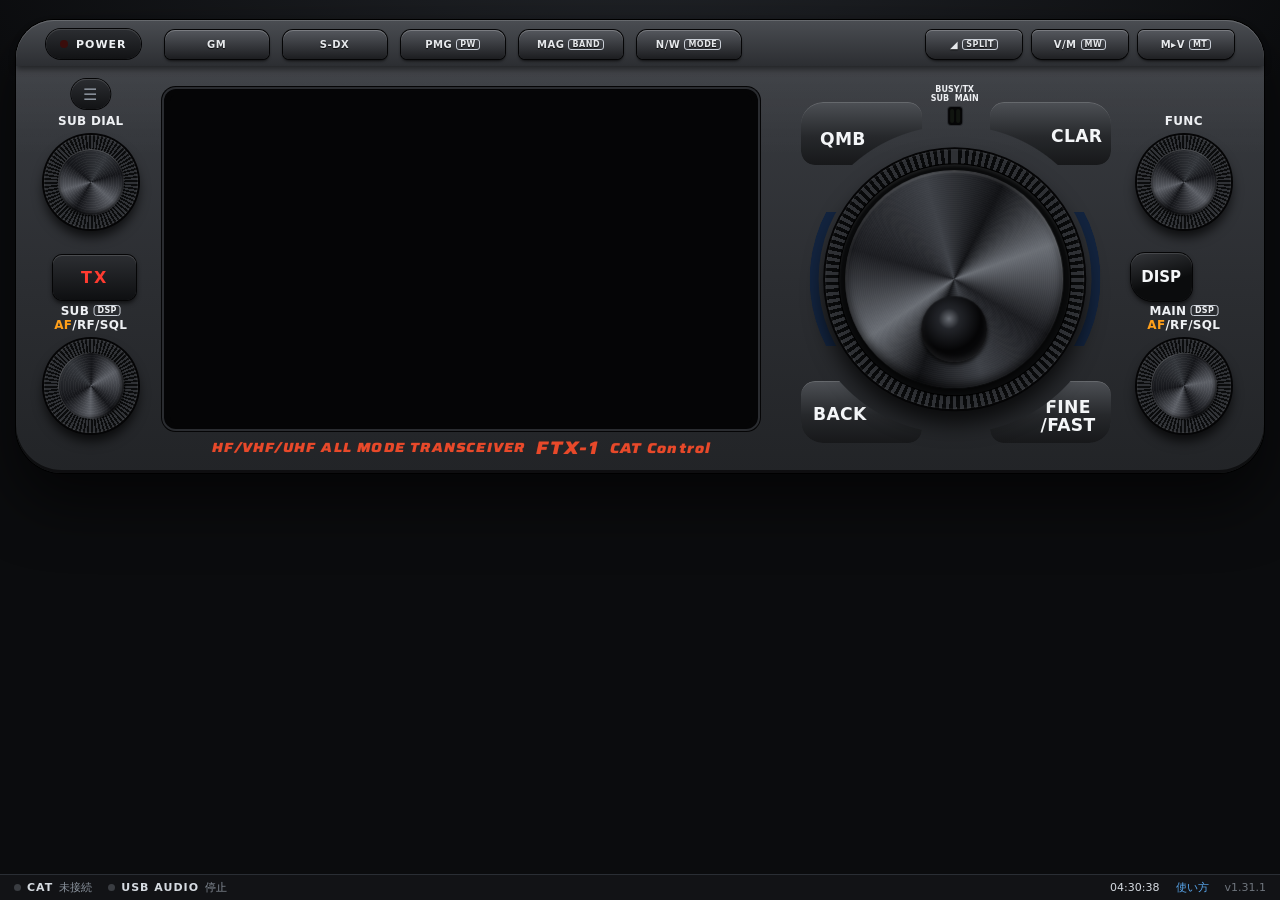
==== index.html @ 5802e38d "CW DECODER: NR checkbox renamed to 適応型フィルタ, v1.31.1 Co-Authored-By: Claude Opus 5.5 <noreply@anthrop" ====
<!doctype html>
<html lang="ja">
<head>
  <meta charset="utf-8">
  <meta name="viewport" content="width=device-width, initial-scale=1">
  <title>FTX-1 Controller</title>
  <meta name="description" content="Yaesu FTX-1 CAT / USB Audio controller for Chrome">
  <meta name="theme-color" content="#121316">
  <link rel="manifest" href="manifest.webmanifest">
  <link rel="icon" href="icons/icon.svg" type="image/svg+xml">
  <link rel="apple-touch-icon" href="icons/icon-192.png">
  <link rel="preconnect" href="https://fonts.googleapis.com">
  <link rel="preconnect" href="https://fonts.gstatic.com" crossorigin>
  <link rel="stylesheet" href="https://fonts.googleapis.com/css2?family=Play:wght@700&family=Saira:ital,wdth,wght@0,100..125,100..900;1,100..125,100..900&display=swap">
  <link rel="stylesheet" href="css/style.css">
</head>
<body>
  <div id="unsupported" class="banner" hidden>
    このブラウザは Web Serial API に対応していません。デスクトップ版 Google Chrome / Microsoft Edge で開いてください。
  </div>

  <div id="app">
  <aside id="sidebar" aria-label="設定">
    <details open id="secRx">
      <summary>USB AUDIO <span class="tag">RX</span></summary>
        <div class="field"><label>入力（FTX-1）</label><select id="rxIn"></select></div>
        <div class="field"><label>出力（スピーカー）</label><select id="rxOut"></select></div>
        <div class="field"><label>音量</label><input type="range" id="rxVol" min="0" max="2" step="0.01"></div>
        <label class="chk" title="本体の AF GAIN を 0 にして本体スピーカーを止め、AF ツマミで PC の音量を調整（USB 音声は AF GAIN の影響を受けません）"><input type="checkbox" id="spkMute"> 本体スピーカーを消音（AF ツマミ = PC 音量）</label>
        <label class="chk" title="USB の受信音には本体のスケルチがかからないため、FM 系のモードで本体のスケルチが閉じている間は PC の再生音を消します（MAIN は本体の BUSY、SUB は S メーターと SQL から判断。FM 以外は連動しません）"><input type="checkbox" id="pcSql"> 本体のスケルチに連動（閉じている間は消音）</label>
        <div class="vu"><i id="rxVu"></i></div>
        <div class="row">
          <button class="btn" id="btnRx">RX開始</button>
          <button class="btn" id="btnMute">MUTE</button>
          <button class="btn rec" id="btnRec" disabled>● REC</button>
        </div>
    </details>
    <details open id="secTx">
      <summary>USB AUDIO <span class="tag tag-tx">TX</span></summary>
        <div class="field"><label>マイク（PC）</label><select id="txIn"></select></div>
        <div class="field"><label>出力（FTX-1）</label><select id="txOut"></select></div>
        <div class="field"><label>送信レベル</label><input type="range" id="txGain" min="0" max="3" step="0.01"></div>
        <div class="vu vu-tx"><i id="txVu"></i></div>
        <div class="row">
          <button class="btn" id="btnTx">TX音声 ON</button>
          <label class="chk"><input type="checkbox" id="txGate"> PTT連動</label>
          <label class="chk"><input type="checkbox" id="txTone"> 1kHz</label>
        </div>
    </details>
    <details open id="secDec">
      <summary>CW DECODER</summary>
        <div class="field"><label>入力チャンネル</label>
          <select id="decCh"><option value="L">L</option><option value="R">R</option><option value="MIX">L+R</option></select>
          <label class="chk" title="適応型フィルタ（ALE によるノイズ低減）。弱い信号を拾いやすくなり、ノイズからの偽文字が減ります"><input type="checkbox" id="decNr"> 適応型フィルタ</label>
        </div>
        <div class="field"><label>入力ゲイン <span id="decGainV">0 dB</span></label><input type="range" id="decGain" min="-20" max="20" step="1"></div>
        <p class="hint">デコーダは <a href="https://github.com/pokibon3/cw_decoder4" target="_blank" rel="noopener">CW Decoder 4</a> の WebAssembly 版（GPL）。RX音声に BPF（Q=3, トーン追従）をかけて入力します。</p>
    </details>
    <details open id="secVfo">
      <summary>VFO</summary>
        <div class="row vfo-keys">
          <button class="btn" data-vfo="lock">LOCK</button><button class="btn" data-vfo="dual">DUAL RX</button>
          <button class="btn" data-vfo="atob">A▸B</button><button class="btn" data-vfo="btoa">B▸A</button>
          <button class="btn" data-vfo="step">DIAL STEP</button>
        </div>
    </details>
    <details open id="secSet">
      <summary>SETUP</summary>
        <div class="field"><label>CAT ボーレート</label>
          <select id="baud">
            <option value="auto" selected>自動検出</option><option>4800</option><option>9600</option><option>19200</option><option>38400</option><option>115200</option>
          </select>
        </div>
        <div class="field"><label>本体の CAT-1 / CAT-2 ボーレート</label>
          <div class="row">
            <select id="radioBaud" style="flex:1"><option>115200</option><option>38400</option><option>19200</option><option>9600</option><option>4800</option></select>
            <button class="btn" id="btnRadioBaud" title="本体のメニュー CAT-1 RATE / CAT-2 RATE に書き込み、新しい速度で再接続">書込</button>
          </div>
        </div>
        <label class="chk"><input type="checkbox" id="showConsole"> CAT CONSOLE を表示</label>
        <div class="row"><button class="btn" id="btnAppInst">アプリ</button><span class="hint" id="appInstHint"></span></div>
        <label class="chk"><input type="checkbox" id="pttLatch"> TX ボタンを LATCH（クリックで送受切替）</label>
        <div class="field"><label>PTT 方式</label>
          <select id="pttMethod">
            <option value="cat1">CAT (TX1)</option>
            <option value="cat2">CAT (TX2 / DATA)</option>
            <option value="rts">RTS</option>
            <option value="dtr">DTR</option>
          </select>
        </div>
        <div class="row">
          <button class="btn" id="btnPttPort" title="本体の 2 本目のシリアルポート（POWER で選んだのとは別のポート。Windows では Standard COM Port）を開く。CW の直接キーイングと、RTS/DTR 方式の PTT に使う">CWキーイング</button>
          <span class="hint" id="pttPortState">未接続（CATポートを使用）</span>
        </div>
        <div class="field"><label>ダイヤル分解能</label>
          <select id="dialRes">
            <option value="100">100 step/回転</option><option value="250">250 step/回転</option><option value="500">500 step/回転</option><option value="1000">1000 step/回転</option>
          </select>
        </div>
        <div class="field"><label>TOT（送信タイマー）</label>
          <select id="tot"><option value="60">1分</option><option value="180">3分</option><option value="300">5分</option><option value="600">10分</option><option value="0">OFF</option></select>
        </div>
        <div class="field"><label>AF-FFT 帯域</label>
          <select id="scopeSpan"><option value="3000">3 kHz</option><option value="4000">4 kHz</option><option value="6000">6 kHz</option><option value="12000">12 kHz</option></select>
        </div>
        <p class="hint">キー操作: ↑↓ 同調 / Shift+↑↓ ×10 / PageUp・PageDown バンド / Space 送信</p>
    </details>
  </aside>

  <div id="mainCol">
  <main class="radio" id="radio">
    <!-- top edge keys (long flat keys with the legend printed below, as on the field head) -->
    <div class="top-edge">
      <button class="tkey-cat" id="btnConnect" title="電源（CAT ポートに接続 / 切断）"><span class="tled"></span>POWER</button>
      <!-- top edge as on the radio: five flat keys with legends below + the orange model print, then three keys -->
      <div class="te-main">
        <div class="te-keys">
          <div class="tk"><label>GM</label><button class="tbar" data-act="gm"></button></div>
          <div class="tk"><label>S-DX</label><button class="tbar" data-act="sdx"></button></div>
          <div class="tk"><label>PMG<em>PW</em></label><button class="tbar" data-act="pmg"></button></div>
          <div class="tk"><label>MAG<em>BAND</em></label><button class="tbar" data-act="band"></button></div>
          <div class="tk"><label>N/W<em>MODE</em></label><button class="tbar" data-act="nw"></button></div>
        </div>
      </div>
      <span class="te-gap"></span>
      <div class="te-right">
        <div class="tk"><label>◢<em>SPLIT</em></label><button class="tkey" data-act="split" id="keySplit" title="押す: MAIN⇔SUB 入替 / 長押し: SPLIT"></button></div>
        <div class="tk"><label>V/M<em>MW</em></label><button class="tkey" data-act="vm" title="押す: VFO⇔メモリー / 長押し: メモリー書込"></button></div>
        <div class="tk"><label>M▸V<em>MT</em></label><button class="tkey" data-act="mv" title="押す: メモリー→VFO / 長押し: メモリーチューン"></button></div>
      </div>
    </div>

    <div class="head">
      <!-- left: (menu) / SUB DIAL / TX / SUB AF-RF-SQL -->
      <section class="h-left">
        <button class="tkey-cat tkey-menu" id="btnMenu" title="USB AUDIO / CW DECODER / SETUP パネルの表示切替" aria-label="メニュー">&#9776;</button>
        <div class="kw">
          <label>SUB DIAL</label>
          <div class="knob knob-r" id="knSubDial" title="SUB側の周波数 / クリックでMAIN⇔SUB入替"><div class="cap"><i></i></div></div>
        </div>
        <div class="kw">
          <button class="txbtn" id="btnPtt" title="押している間送信（Space キーでも可。SETUP の LATCH でクリック切替）">TX</button>
        </div>
        <div class="kw">
          <label>SUB <b>DSP</b><br><span class="kn" data-k="af">AF</span>/<span class="kn" data-k="rf">RF</span>/<span class="kn" data-k="sql">SQL</span><em id="knAF1mode">AF</em></label>
          <div class="knob knob-r" id="knAF1" title="SUB AF / クリックで RF・SQL 切替"><div class="cap"><i></i></div></div>
        </div>
      </section>

      <!-- center: 4.3" TFT -->
      <!-- model print, in the space under the LCD -->
      <div class="silk"><span>HF/VHF/UHF ALL MODE TRANSCEIVER</span><b>FTX-1</b><i>CAT Control</i></div>
      <section class="h-screen">
        <div class="lcd lay-ud" id="lcd">
          <div class="st-bar" id="stBar"></div>

          <div class="band" id="band0" data-vfo="0">
            <div class="b-tags"><span class="tg-side">MAIN</span><span class="tg-vfo">VFO</span></div>
            <canvas class="b-meter" id="meter0" title="タッチで送信メーター選択"></canvas>
            <div class="b-freq"><div class="freq" id="freq0"></div></div>
            <div class="b-side"><div class="b-func" id="funcBox">AF GAIN</div><button class="b-mode" data-vfo="0">USB</button><span class="b-txrx" id="txrx0">TXRX</span></div>
            <div class="b-rx" id="rx0"></div>
            <div class="b-filt"><canvas id="filt0"></canvas></div>
          </div>

          <div class="band" id="band1" data-vfo="1">
            <div class="b-tags"><span class="tg-side">SUB</span><span class="tg-vfo">VFO</span></div>
            <canvas class="b-meter" id="meter1" title="タッチで送信メーター選択"></canvas>
            <div class="b-freq"><div class="freq" id="freq1"></div></div>
            <div class="b-side"><button class="b-mode" data-vfo="1">LSB</button><span class="b-txrx" id="txrx1">RX</span></div>
            <div class="b-rx" id="rx1"></div>
            <div class="b-filt"><canvas id="filt1"></canvas></div>
          </div>

          <div class="scope"><canvas id="scope"></canvas><div class="sc-info" id="scInfo"></div></div>

          <div class="softbar" id="softbar"></div>

          <div class="pop" id="pop" hidden>
            <div class="pop-title"><span id="popTitle">MODE</span><button class="pop-x" id="popClose">✕</button></div>
            <div class="pop-grid" id="popGrid"></div>
          </div>

          <!-- settings menus (EX), opened from FUNC page 3/3 -->
          <div class="exm" id="exm" hidden>
            <div class="exm-title" id="exmTitle"></div>
            <div class="exm-body"><div class="exm-groups" id="exmGroups"></div><div class="exm-items" id="exmItems"></div></div>
            <div class="exm-foot"><button class="exm-back" id="exmBack">BACK</button><button class="exm-back exm-def" id="exmDef" hidden>初期値に戻す</button><span class="exm-hint" id="exmHint">項目を選んで FUNC ツマミ / ホイールで変更、値のクリックで次の値。「初期値に戻す」で選んだ項目だけ工場出荷時の値に戻ります</span></div>
          </div>

          <div class="lcd-popup" id="popup" hidden>
            <div class="popup-label" id="popupLabel"></div>
            <div class="popup-value" id="popupValue"></div>
            <div class="popup-bar"><i id="popupBar"></i></div>
          </div>
        </div>
      </section>

      <!-- right: keys hugging the MAIN DIAL, then FUNC / DISP / MAIN AF-RF-SQL -->
      <section class="h-right">
        <div class="cluster">
          <button class="rk rk-tl" data-act="qmb" title="押す: QMB呼出 / 長押し: QMB登録"><b>QMB</b></button>
          <button class="rk rk-tr" data-act="clar" id="keyClar" title="押す: CLAR RX→TX→RXTX→OFF / 長押し: オフセットクリア"><b>CLAR</b></button>
          <button class="rk rk-bl" data-act="back"><b>BACK</b></button>
          <button class="rk rk-br" data-act="fine" id="keyFine" title="押す: FINE / 長押し: FAST"><b>FINE<br>/FAST</b></button>
          <div class="busy"><small>BUSY/TX<br>SUB&nbsp;&nbsp;MAIN</small><span class="slot"><i id="ledBusy1"></i><i id="ledBusy0"></i></span></div>
          <div class="vfo-arc" id="vfoArc"></div>
          <div class="dial" id="dial">
            <div class="dial-ring"></div>
            <div class="dial-disc"><div class="dial-dimple"></div></div>
          </div>
        </div>
        <div class="rcol">
          <div class="kw">
            <label>FUNC</label>
            <div class="knob knob-r" id="knFunc" title="FUNC（LCDで割当てた機能を調整）"><div class="cap"><i></i></div></div>
          </div>
          <button class="dispkey" data-act="disp">DISP</button>
          <div class="kw">
            <label>MAIN <b>DSP</b><br><span class="kn" data-k="af">AF</span>/<span class="kn" data-k="rf">RF</span>/<span class="kn" data-k="sql">SQL</span><em id="knAF0mode">AF</em></label>
            <div class="knob knob-r" id="knAF0" title="MAIN AF / クリックで RF・SQL 切替"><div class="cap"><i></i></div></div>
          </div>
        </div>
      </section>
    </div>
  </main>

  <!-- ===== PC side deck ===== -->
  <section class="deck">
    <!-- CW RX (left) / TX (right). RX shows what cw_decoder4's web page shows, with the same controls -->
    <div class="panel cwp" id="panelDec">
      <h2>CW <span class="tag">RX</span><span class="dec-led" id="decLed" title="キー判定"></span><span class="h2-sp"></span>
        <button class="btn" id="btnDec" title="RX音声をデコード（USB AUDIO RX 開始中に動作）">DECODE</button></h2>
      <div class="cwd-status">
        <button class="btn" id="btnDecMode" title="欧文 / 和文">US</button>
        <button class="btn" id="btnDecTone" title="トーン: AUTO → 600〜1000Hz 手動">AUTO</button>
        <span class="cwd-sep"></span>
        <span class="cwd-m"><b id="decWpm">--</b> WPM</span>
        <span class="cwd-m hz">TONE <b id="decTone">---</b> Hz</span>
        <span class="cwd-m pk">Peak <b id="decPeak">----</b></span>
        <span class="cwd-sep"></span>
        <span class="cwd-lvl"><i>LVL</i><span class="cwd-bar"><b id="decLvlBar"></b><s></s></span><span id="decLvl">-inf dBFS</span><span class="cwd-clip" id="decClip">CLIP</span><span class="cwd-rate" id="decRate"></span></span>
        <span class="h2-sp"></span>
        <button class="btn" id="btnDecCopy">コピー</button>
        <button class="btn" id="btnDecClr">クリア</button>
      </div>
      <pre class="dec-text" id="decText"></pre>
      <div class="cwd-panels">
        <div class="cwd-card" id="decFftCard">
          <div class="cwd-cap" id="decFftCap" title="グラフのクリックでトーン選択・ダブルクリックで全幅 / ここをクリックで全幅"><span>FFT スペクトラム</span></div>
          <canvas id="decFft"></canvas>
        </div>
        <div class="cwd-card" id="decScopeCard">
          <div class="cwd-cap" id="decScopeCap" title="クリックで全幅表示 / もう一度で元に戻す"><span>オシロスコープ</span><span class="grow" id="decScopeSpan"></span>
            <label title="時間軸の倍率">x<input type="range" id="decZoom" min="1" max="3" step="0.5" value="2"><span id="decZoomV">2.0</span></label>
            <button class="btn trace on" id="decKey">KEY</button><button class="btn trace on" id="decEnv">ENV</button><button class="btn trace on" id="decRaw">RAW</button></div>
          <canvas id="decScope" title="クリックで全幅表示 / もう一度で元に戻す"></canvas>
        </div>
      </div>
    </div>

    <div class="panel cwp" id="panelCw">
      <h2>CW <span class="tag tag-tx">TX</span><span class="h2-sp"></span><span class="tag err" id="cwHow">送信不可</span></h2>
      <div class="cw-ctl">
      <div class="cw-keys" id="cwMem">
        <button class="btn" id="btnCwSend" title="入力欄の文を送信（Enter でも可）。送信済みは色が変わって編集不可、その先は送信中も編集・追記できます">SEND</button>
        <button class="btn" id="btnCwStop">STOP</button>
      </div>
      <!-- key speed (the radio's KEY SPEED, KS) -->
      <div class="cw-speed"><span class="cwd-m"><b id="cwWpm">20</b> WPM</span><input type="range" id="cwSpeed" min="4" max="60" step="1" value="20" title="送信速度（本体の KEY SPEED）"></div>
      </div>
      <div class="cw-log" id="cwLog" title="送信ログ（送信済みの文字は明るく、本体に渡して送信待ちの文字は暗く表示）"></div>
      <!-- the editor's text is drawn by the backdrop (sent / handed over / editable colours); the textarea on top is transparent -->
      <div class="cw-edit-wrap">
        <div class="cw-back" id="cwBack" aria-hidden="true"></div>
        <textarea class="cw-box" id="cwText" placeholder="CQ CQ DE JA1XXX K" spellcheck="false" title="送信する文。送信済み（色付き）は編集できず、その先は送信中も編集できます"></textarea>
      </div>
    </div>

    <!-- FT8 / FT4 receive / transmit: shown in DATA-U / DATA-L -->
    <!-- receive on the left, transmit on the right (as the CW panels) -->
    <div class="panel ft8p" id="panelFt8" hidden>
      <h2><span class="ft8-title">FT8</span> <span class="tag">RX</span><span class="ft8-slot" id="ft8Slot"><i id="ft8Bar"></i></span><span class="h2-sp"></span><span class="tag" id="ft8Info">--</span></h2>
      <div class="ft8-head"><span>UTC</span><span>dB</span><span>DT</span><span>Freq</span><span>Message</span></div>
      <div class="ft8-list" id="ft8List"></div>
      <div class="cw-keys ft8-keys">
        <button class="btn" id="btnFt8" title="RX音声の FT8 / FT4 をデコード（USB AUDIO RX 開始中に動作）">DECODE</button>
        <button class="btn" id="btnFt8Mode" title="FT8（15 秒周期）/ FT4（7.5 秒周期）を切替">FT8</button>
        <button class="btn" id="btnFt8Clr">CLR</button>
        <label class="chk"><input type="checkbox" id="ft8Cq"> CQ・自局宛のみ</label>
      </div>
      <p class="hint">FT8 は 15 秒ごと（UTC :00 / :15 / :30 / :45）、FT4 は 7.5 秒ごとに解読します。PC の時計が ±1 秒（FT4 は ±0.5 秒）以内に合っている必要があります。デコーダは ft8_lib（MIT）。</p>
    </div>
    <div class="panel ft8p" id="panelFt8Tx" hidden>
      <h2><span class="ft8-title">FT8</span> <span class="tag tag-tx">TX</span><span class="h2-sp"></span><span class="tag err" id="ft8TxTag" hidden>送信中</span></h2>
      <div class="ft8-txcfg">
        <label>MY CALL<input type="text" id="ft8My" maxlength="11" spellcheck="false" placeholder="JA1XXX"></label>
        <label>GRID<input type="text" id="ft8Grid" maxlength="6" spellcheck="false" placeholder="PM95"></label>
        <label>DX CALL<input type="text" id="ft8Dx" maxlength="11" spellcheck="false"></label>
        <label>RPT<input type="text" id="ft8Rpt" maxlength="3" spellcheck="false"></label>
        <label>TX Hz<input type="number" id="ft8TxHz" min="200" max="3000" step="10"></label>
        <label>LEVEL<input type="range" id="ft8Lvl" min="0.02" max="1" step="0.01"></label>
      </div>
      <div class="ft8-msgs" id="ft8Msgs">
        <label class="ft8-msg"><input type="radio" name="ft8Sel"><b>Tx1</b><input type="text" spellcheck="false" maxlength="37"></label>
        <label class="ft8-msg"><input type="radio" name="ft8Sel"><b>Tx2</b><input type="text" spellcheck="false" maxlength="37"></label>
        <label class="ft8-msg"><input type="radio" name="ft8Sel"><b>Tx3</b><input type="text" spellcheck="false" maxlength="37"></label>
        <label class="ft8-msg"><input type="radio" name="ft8Sel"><b>Tx4</b><input type="text" spellcheck="false" maxlength="37"></label>
        <label class="ft8-msg"><input type="radio" name="ft8Sel"><b>Tx5</b><input type="text" spellcheck="false" maxlength="37"></label>
        <label class="ft8-msg"><input type="radio" name="ft8Sel"><b>Tx6</b><input type="text" spellcheck="false" maxlength="37"></label>
      </div>
      <div class="cw-keys ft8-txkeys">
        <button class="btn" id="btnFt8Tx" title="選択中の Tx メッセージを、選んだ周期で送信します">TX ON</button>
        <button class="btn" id="btnFt8Halt" title="送信をすぐ止め、TX を OFF にします">HALT</button>
        <button class="btn" id="btnFt8Per" title="送信する周期（UTC 秒）">00/30</button>
        <label class="chk"><input type="checkbox" id="ft8Auto"> AUTO SEQ</label>
      </div>
      <p class="hint">一覧の行をクリックでその局を DX に設定（ダブルクリックで TX ON）。DATA-U・USB AUDIO TX（自動で開始）を使い、PTT は SETUP の方式。AUTO SEQ は WSJT-X と同じ順で Tx を進めます。</p>
    </div>

    <div class="panel panel-wide" id="panelConsole" hidden>
      <h2>CAT CONSOLE <span class="tag" id="catErr">ERR 0</span></h2>
      <div class="log" id="log"></div>
      <div class="row">
        <input type="text" id="rawCmd" placeholder="例: FA; / MD02; / EX040101;" spellcheck="false">
        <button class="btn" id="btnRaw">SEND</button>
        <label class="chk"><input type="checkbox" id="showPoll"> ポーリング表示</label>
        <button class="btn" id="btnClearLog">CLR</button>
      </div>
    </div>

  </section>
  </div>

  </div>

  <dialog id="entryDlg" class="entry">
    <form method="dialog">
      <div class="entry-head"><span id="entryVfo">MAIN</span><output id="entryShow">-</output><span class="entry-unit">MHz</span></div>
      <input id="entryInput" type="hidden">
      <div class="keypad" id="keypad">
        <button type="button" data-k="1">1</button><button type="button" data-k="2">2</button><button type="button" data-k="3">3</button><button type="button" data-k="bs">⌫</button>
        <button type="button" data-k="4">4</button><button type="button" data-k="5">5</button><button type="button" data-k="6">6</button><button class="ent" value="ok" id="entryOk">ENT</button>
        <button type="button" data-k="7">7</button><button type="button" data-k="8">8</button><button type="button" data-k="9">9</button>
        <button type="button" data-k="0">0</button><button type="button" data-k=".">.</button><button type="button" data-k="ce">CE</button><button value="cancel">BACK</button>
      </div>
    </form>
  </dialog>

  <!-- app status (not part of the radio's screen) -->
  <footer id="statusbar">
    <span class="sb-item" id="sbCat"><i></i><b>CAT</b><span>未接続</span></span>
    <span class="sb-item" id="sbAudio"><i></i><b>USB AUDIO</b><span>停止</span></span>
    <button class="sb-item sb-err" id="sbErr" hidden title="クリックで CAT CONSOLE を表示"></button>
    <span class="sb-msg" id="sbMsg"></span>
    <span class="sb-sp"></span>
    <span class="sb-item" id="sbClock"></span>
    <a class="sb-item sb-help" href="manual.html" target="_blank" rel="noopener" title="使い方（マニュアル）を開く">使い方</a>
    <span class="sb-item sb-ver" id="sbVer"></span>
  </footer>

  <div class="toast" id="toast" hidden></div>

  <script type="module" src="js/app.js"></script>
</body>
</html>
---- css/style.css ----
:root {
  --bg: #0b0c0e;
  --accent: #ff9f1a;
  --tx: #ff3b30;
  --ok: #34d36a;
  --blue-led: #2f8cff;
  --panel: #17191d;
  --panel-line: #2a2e34;
  --text: #d6dbe1;
  --text-dim: #8a929c;
  --lcd-cyan: #5aa9f0;
  --freq-font: "Saira", "DIN Alternate", "Arial Narrow", sans-serif;
  /* frequency digits: wide rounded-square figures like the radio's TFT (compared against the manual's
     pictures, Play bold slanted 10 deg was the closest freely available face) */
  --digit-font: "Play", "Saira", "DIN Alternate", sans-serif;
  --font-ui: system-ui, -apple-system, "Segoe UI", "Hiragino Sans", "Noto Sans JP", sans-serif;
  color-scheme: dark;
}

* { box-sizing: border-box; }
html, body { margin: 0; }
body {
  background: radial-gradient(1200px 600px at 50% -10%, #23262b 0%, var(--bg) 60%) fixed, var(--bg);
  color: var(--text);
  font-family: var(--font-ui);
  min-height: 100vh;
  padding: 20px 16px 38px;
  -webkit-font-smoothing: antialiased;
}
button { font: inherit; color: inherit; }
[hidden] { display: none !important; }

.banner {
  max-width: 1320px; margin: 0 auto 12px; padding: 10px 14px; border-radius: 8px;
  background: #4a1414; color: #ffd7d2; border: 1px solid #8a2b25;
}

/* ================= APP LAYOUT ================= */
#app {
  display: grid; gap: 0 16px; align-items: start;
  grid-template-columns: 300px minmax(0, 1fr);
  grid-template-areas: "side main";
}
#app.nomenu { grid-template-columns: minmax(0, 1fr); grid-template-areas: "main"; }
#app.nomenu #sidebar { display: none; }
#mainCol { grid-area: main; min-width: 0; container: main / inline-size; }
#sidebar {
  grid-area: side; position: sticky; top: 12px; max-height: calc(100vh - 24px - 26px); overflow-y: auto;
  background: var(--panel); border: 1px solid var(--panel-line); border-radius: 12px; padding: 4px 14px 12px;
}
#sidebar details { border-bottom: 1px solid #454a52; padding: 6px 0 12px; }
#sidebar details:last-child { border-bottom: 0; }
#sidebar summary {
  cursor: pointer; list-style: none; padding: 7px 10px 7px 6px; user-select: none;
  background: #262a30; border-radius: 6px;
  font-size: 12px; font-weight: 700; letter-spacing: 2px; color: #eef0f3; display: flex; align-items: center; gap: 8px;
}
#sidebar summary::-webkit-details-marker { display: none; }
/* the open / closed mark, large so the section titles stand out */
#sidebar summary::before { content: "▸"; width: 16px; font-size: 18px; line-height: 1; color: var(--accent); text-align: center; }
#sidebar details[open] > summary::before { content: "▾"; }
#sidebar details > :not(summary) { margin-top: 9px; }

/* ================= FIELD HEAD BODY ================= */
.radio {
  max-width: 1320px; margin: 0 auto; padding: 0 20px 20px;
  border-radius: 38px 38px 46px 46px;
  background:
    linear-gradient(180deg, rgba(255,255,255,.07), rgba(255,255,255,0) 30%),
    linear-gradient(180deg, #3b3e43, #2b2d31 60%, #222427);
  box-shadow: 0 0 0 1px #000, inset 0 1px 0 rgba(255,255,255,.12), inset 0 -3px 0 rgba(0,0,0,.6), 0 30px 60px rgba(0,0,0,.6);
  user-select: none;
}

/* top edge keys */
.top-edge {
  display: flex; align-items: center; gap: 14px; height: 46px; padding: 2px 30px 0;
  margin: 0 -20px; border-radius: 38px 38px 0 0;
  background: linear-gradient(180deg, #4a4d52, #2c2e32);
  box-shadow: inset 0 1px 0 rgba(255,255,255,.16), 0 3px 6px rgba(0,0,0,.5);
}
.te-gap { flex: 1; }
.te-main { display: flex; margin-left: 10px; }
.te-keys { display: flex; gap: 14px; }
.te-keys .tbar { width: 104px; }
/* red model print under the keys (starts under S-DX, as on the radio) */
.silk {
  display: flex; align-items: baseline; justify-content: center; gap: .8em; grid-column: 1 / -1;
  font-family: var(--freq-font); font-style: italic; font-weight: 800; font-variation-settings: "wdth" 125;
  font-size: 13px; letter-spacing: .09em; color: #e8492a; white-space: nowrap; line-height: 1;
  text-shadow: 0 0 1px rgba(232,73,42,.35); pointer-events: none;
}
.silk b { font-size: 1.36em; font-weight: 800; letter-spacing: .1em; }
.silk i { font-size: 1.07em; letter-spacing: .08em; }
.silk small { font-size: .86em; font-weight: 700; letter-spacing: .04em; font-variant-numeric: tabular-nums; }
/* three keys at the right end */
.te-right { display: flex; gap: 10px; }
.tkey {
  width: 96px; height: 29px; border: 0; border-radius: 6px 6px 10px 10px; cursor: pointer;
  background: linear-gradient(180deg, #55585e, #1f2023);
  box-shadow: inset 0 1px 0 rgba(255,255,255,.22), 0 0 0 1px #050506, 0 2px 3px rgba(0,0,0,.7);
}
.tkey:active { transform: translateY(1px); }
.tkey.on { box-shadow: inset 0 1px 0 rgba(255,255,255,.22), 0 0 0 1px #050506, 0 0 8px rgba(255,159,26,.6); }
.tk { display: flex; flex-direction: column; align-items: center; gap: 4px; }
/* legends printed on the key face: the label sits on top of its key (clicks pass through to the key) */
.te-keys .tk, .te-right .tk { display: grid; place-items: center; }
.te-keys .tk > *, .te-right .tk > * { grid-area: 1 / 1; }
.te-keys .tk label, .te-right .tk label { z-index: 1; pointer-events: none; text-shadow: 0 1px 1px rgba(0,0,0,.8); }
.tbar {
  width: 128px; height: 29px; border: 0; border-radius: 10px 10px 6px 6px; cursor: pointer;
  background: linear-gradient(180deg, #55585e, #1c1d20);
  box-shadow: inset 0 1px 0 rgba(255,255,255,.22), 0 0 0 1px #050506, 0 2px 3px rgba(0,0,0,.7);
}
.tk-r .tbar { width: 96px; }
.tbar:active { transform: translateY(1px); }
.tbar.on { box-shadow: inset 0 1px 0 rgba(255,255,255,.18), 0 0 0 1px #050506, 0 0 8px rgba(255,159,26,.6); }
.tk label { font-size: 10px; font-weight: 700; letter-spacing: .5px; color: #e6e8eb; display: flex; gap: 4px; align-items: center; }
.tk label em { font-style: normal; font-size: 8px; padding: 0 3px; border: 1px solid #c9ced6; border-radius: 3px; }
.tkey-cat {
  display: flex; align-items: center; gap: 8px; height: 30px; padding: 0 14px; border: 0; border-radius: 15px; cursor: pointer;
  background: linear-gradient(180deg, #2b2d31, #121315); color: #eef0f3; font-size: 11px; font-weight: 700; letter-spacing: 1px;
  box-shadow: inset 0 1px 0 rgba(255,255,255,.12), 0 0 0 1px #050506;
}
.tled { width: 8px; height: 8px; border-radius: 50%; background: #3a0d0b; }
.tkey-cat.on .tled { background: var(--ok); box-shadow: 0 0 6px var(--ok); }
/* connecting (not .busy: that is the BUSY/TX lamp, positioned on the face) */
.tkey-cat.connecting .tled { background: #ffbf3a; box-shadow: 0 0 6px #ffbf3a; }
.tkey-menu { color: var(--text-dim); font-size: 16px; padding: 0 12px; }
#app:not(.nomenu) .tkey-menu { color: var(--accent); }

.head {
  display: grid; grid-template-columns: 112px minmax(0, 1fr) 470px; gap: 20px;
  padding: 20px 4px 4px; align-items: stretch;
}

/* knobs: knurled skirt + brushed-metal top, label printed above */
.kw { display: flex; flex-direction: column; align-items: center; gap: 6px; }
.kw label { font-size: 12px; font-weight: 800; letter-spacing: .3px; color: #eef0f3; white-space: nowrap; text-align: center; line-height: 1.15; }
.kw label b { display: inline-block; font-size: 8px; padding: 0 3px; border: 1px solid #c9ced6; border-radius: 3px; font-weight: 700; vertical-align: 2px; }
.kw label em { display: none; }
/* AF / RF / SQL: the function the knob turns now is lit */
.kw label .kn.on { color: var(--accent); }
.knob {
  position: relative; border-radius: 50%; cursor: grab; touch-action: none; outline: none;
  background: repeating-conic-gradient(#303236 0 2.5deg, #0b0c0d 2.5deg 5deg);
  box-shadow: 0 0 0 2px #050506, 0 8px 12px rgba(0,0,0,.75), inset 0 0 0 1px rgba(255,255,255,.06);
}
.knob.grab { cursor: grabbing; }
.knob:focus-visible { box-shadow: 0 0 0 2px var(--accent), 0 8px 12px rgba(0,0,0,.6); }
.knob .cap {
  position: absolute; inset: 15%; border-radius: 50%;
  background:
    repeating-radial-gradient(circle, rgba(255,255,255,.035) 0 1px, transparent 1px 2.5px),
    conic-gradient(from 210deg, #15161a, #5d6067 12%, #15161a 28%, #34373c 50%, #15161a 62%, #5d6067 78%, #15161a);
  box-shadow: inset 0 1px 1px rgba(255,255,255,.2), inset 0 -2px 4px rgba(0,0,0,.8), 0 1px 2px rgba(0,0,0,.8);
  transition: transform .05s linear;
}
.knob .cap i { display: none; }
.knob-r { width: 76px; height: 76px; }

.h-left { display: flex; flex-direction: column; align-items: center; justify-content: space-between; padding: 0 0 2px; }
/* TX key (where the field head has POWER/LOCK) */
.txbtn {
  width: 84px; height: 40px; border: 0; border-radius: 9px; cursor: pointer; touch-action: none;
  background: linear-gradient(180deg, #2c2e32, #0e0f11); color: #ff3b30;
  font-size: 16px; font-weight: 800; letter-spacing: 2px;
  box-shadow: inset 0 1px 0 rgba(255,255,255,.14), 0 0 0 1px #050506, 0 3px 5px rgba(0,0,0,.7);
}
.txbtn:active { transform: translateY(1px); }
.txbtn.on { background: linear-gradient(180deg, #8a1f19, #4a0f0c); color: #fff; box-shadow: inset 0 1px 0 rgba(255,255,255,.14), 0 0 0 1px #050506, 0 0 14px rgba(255,59,48,.8); }

/* right: four keys hugging the MAIN DIAL + FUNC / DISP / MAIN AF column */
.h-right { display: flex; align-items: center; justify-content: space-between; gap: 10px; }
/* MAIN DIAL cluster, from the product photo: four slim keys above/below the dial whose dial-side edge
   is cut along a circle around the dial, BUSY/TX between QMB and CLAR, VFO indicator arcs at 9 and 3 o'clock.
   Dial centre is (150, 172); each key masks out a circle of --rr around it (--cx/--cy = centre in key coords). */
.cluster { position: relative; width: 300px; height: 344px; flex: none; }
.rk {
  position: absolute; width: 118px; height: 64px; border: 0; padding: 0; cursor: pointer; color: #f4f6f8;
  background: linear-gradient(180deg, #4d5055 0%, #26282b 55%, #17181a 100%);
  box-shadow: inset 0 1px 0 rgba(255,255,255,.14);
  --rr: 145px;
  -webkit-mask: radial-gradient(circle at var(--cx) var(--cy), transparent var(--rr), #000 calc(var(--rr) + 1px));
  mask: radial-gradient(circle at var(--cx) var(--cy), transparent var(--rr), #000 calc(var(--rr) + 1px));
}
.rk b { font-size: 16px; font-weight: 800; letter-spacing: .3px; line-height: 1.05; text-align: center; position: absolute; }
.rk:active { filter: brightness(1.4); }
.rk.on b { color: var(--accent); }
.rk-tl { left: 0; top: 0; border-radius: 22px 14px 14px 14px; --cx: 150px; --cy: 172px; }
.rk-tl b { left: 26px; top: 20px; }
.rk-tr { right: 0; top: 0; border-radius: 14px 22px 14px 14px; --cx: -32px; --cy: 172px; }
.rk-tr b { right: 24px; top: 20px; }
.rk-bl { left: 0; bottom: 0; border-radius: 14px 14px 14px 22px; --cx: 150px; --cy: -108px; }
.rk-bl b { left: 24px; bottom: 16px; }
.rk-br { right: 0; bottom: 0; border-radius: 14px 14px 22px 14px; --cx: -32px; --cy: -108px; }
.rk-br b { right: 20px; bottom: 9px; font-size: 14px; }

.busy { position: absolute; left: 50%; top: 2px; transform: translateX(-50%); display: flex; flex-direction: column; align-items: center; gap: 3px; z-index: 2; }
.busy small { font-size: 8px; font-weight: 800; line-height: 1.1; text-align: center; color: #eef0f3; }
.busy .slot { display: flex; gap: 2px; padding: 2px; border-radius: 3px; background: #050506; box-shadow: 0 0 0 1px #2a2c30; }
.busy .slot i { width: 4px; height: 14px; border-radius: 2px; background: #10140f; }
.busy .slot i.green { background: #3ddc5a; box-shadow: 0 0 6px #3ddc5a; }
.busy .slot i.red { background: var(--tx); box-shadow: 0 0 6px var(--tx); }

.vfo-arc {
  position: absolute; left: 150px; top: 172px; width: 274px; height: 274px; margin: -137px 0 0 -137px; border-radius: 50%;
  border: 8px solid transparent; transform: rotate(0deg); pointer-events: none;
  --vc: #13243f;
  border-left-color: var(--vc); border-right-color: var(--vc);
  /* two arcs, left and right of the MAIN DIAL (9 and 3 o'clock) */
  -webkit-mask: linear-gradient(transparent 32%, #000 32% 68%, transparent 68%);
  mask: linear-gradient(transparent 32%, #000 32% 68%, transparent 68%);
}
.vfo-arc.blue { --vc: #3d9bff; filter: drop-shadow(0 0 7px #2f8cff); }
.vfo-arc.green { --vc: #3ddc5a; filter: drop-shadow(0 0 6px #3ddc5a); }
.vfo-arc.red { --vc: #ff3b30; filter: drop-shadow(0 0 6px #ff3b30); }

.dial {
  position: absolute; left: 150px; top: 172px; width: 252px; height: 252px; margin: -126px 0 0 -126px;
  border-radius: 50%; cursor: grab; touch-action: none;
  background: repeating-conic-gradient(#2e3034 0 1.6deg, #08090a 1.6deg 3.2deg);
  box-shadow: 0 0 0 2px #050506, 0 14px 22px rgba(0,0,0,.75), inset 0 0 0 1px rgba(255,255,255,.05);
}
.dial.grab { cursor: grabbing; }
.dial-ring { position: absolute; inset: 5.5%; border-radius: 50%; background: #0b0c0d; box-shadow: 0 0 0 1px #000, inset 0 2px 3px rgba(255,255,255,.08); }
.dial-disc {
  position: absolute; inset: 8%; border-radius: 50%; will-change: transform;
  background:
    repeating-radial-gradient(circle, rgba(255,255,255,.03) 0 1px, transparent 1px 2px),
    conic-gradient(from 200deg, #101114, #6a6e75 10%, #1a1b1f 24%, #3d4046 40%, #101114 52%, #6a6e75 64%, #1a1b1f 78%, #3d4046 90%, #101114);
  box-shadow: inset 0 2px 3px rgba(255,255,255,.18), inset 0 -4px 10px rgba(0,0,0,.7), 0 3px 8px rgba(0,0,0,.8);
}
.dial-dimple {
  position: absolute; width: 30%; height: 30%; left: 35%; top: 58%; border-radius: 50%;
  background: radial-gradient(circle at 42% 34%, #6b6f76 0%, #23252a 18%, #050506 55%, #111215 100%);
  box-shadow: inset 0 -3px 6px rgba(255,255,255,.08), 0 2px 4px rgba(0,0,0,.9);
}

.rcol { display: flex; flex-direction: column; align-items: center; justify-content: space-between; align-self: stretch; padding: 0 0 2px; }
.dispkey {
  width: 74px; height: 44px; border: 0; border-radius: 14px 14px 14px 22px; cursor: pointer;
  background: linear-gradient(165deg, #34363a, #0b0c0d 60%); color: #f4f6f8; font-size: 15px; font-weight: 800;
  box-shadow: inset 0 1px 0 rgba(255,255,255,.12), 0 0 0 1px #050506, 0 3px 5px rgba(0,0,0,.7);
}
.dispkey:active { filter: brightness(1.4); }

/* ================= TFT SCREEN ================= */
.h-screen {
  min-width: 0; display: flex; align-items: center; container-type: inline-size;
  /* black bezel around the TFT, heavier at the bottom as on the radio */
  padding: 12px 12px 22px; border-radius: 16px;
  background: linear-gradient(180deg, #0d0e10, #050506);
  box-shadow: inset 0 0 0 1px #1d1f23, inset 0 2px 4px rgba(0,0,0,.8), 0 1px 0 rgba(255,255,255,.06);
}
.lcd {
  position: relative; width: 100%; aspect-ratio: 16 / 9; overflow: hidden;
  display: grid; grid-template-columns: 1fr 1fr;
  background: #000; color: #f4f6f8;
  border-radius: 6px;
  box-shadow: 0 0 0 6px #050506, 0 0 0 8px #2a2c30, 0 0 0 9px #050506;
  font-family: var(--font-ui);
}
.lcd.lay-ud { grid-template-rows: 3.2cqi 1fr 1fr 7cqi; grid-template-areas: "st st" "b0 b0" "b1 b1" "sb sb"; }
.lcd.lay-ud .scope { display: none; }
.lcd.lay-lr { grid-template-rows: 3.2cqi auto 1fr 7cqi; grid-template-areas: "st st" "b1 b0" "sc sc" "sb sb"; }
.lcd.lay-single { grid-template-rows: 3.2cqi auto 1fr 7cqi; grid-template-areas: "st st" "b0 b0" "sc sc" "sb sb"; }
.lcd.lay-single.only-sub #band0 { display: none; }
.lcd.lay-single.only-sub #band1 { grid-area: b0; }
.lcd.lay-single:not(.only-sub) #band1 { display: none; }

.st-bar {
  grid-area: st; display: flex; align-items: center; gap: 1cqi; padding: 0 1.2cqi;
  font-size: 2.1cqi; font-weight: 800; letter-spacing: .1cqi; white-space: nowrap; overflow: hidden;
  background: linear-gradient(180deg, #2e3034, #141517);
}
.st-bar .si { color: #f4f6f8; }
.st-bar .si.inv { background: #f4f6f8; color: #000; padding: 0 .6cqi; border-radius: .3cqi; }
.st-bar .si.warn { background: var(--tx); color: #fff; padding: 0 .6cqi; border-radius: .3cqi; }
.st-bar .sp { flex: 1; }
.st-bar .link { color: #7d838c; font-weight: 700; }
.st-bar .link.on { color: var(--ok); }
.st-bar .clk { color: #c9ced6; font-family: var(--freq-font); font-style: italic; }

.band {
  position: relative; min-height: 0; padding: .6cqi 1.2cqi .4cqi; cursor: default;
  /* U/D and single screens (manual p.18): left = tags / meter / ATT-IPO-DNF-AGC tiles,
     right = mode box, TX/RX badge at the right end, large frequency, filter window */
  display: grid; column-gap: 1.4cqi; row-gap: .4cqi;
  grid-template-columns: 54cqi minmax(0, 1fr);
  grid-template-rows: 2.8cqi minmax(0, 1fr) 8cqi;
  grid-template-areas: "tags mode" "meter freq" "rx filt";
}
#band0 { grid-area: b0; }
#band1 { grid-area: b1; border-top: .15cqi solid #1f2124; }
.b-tags { grid-area: tags; display: flex; gap: .4cqi; align-items: start; }
.b-tags span { font-size: 2.3cqi; font-weight: 800; padding: .1cqi .7cqi; color: #fff; letter-spacing: .1cqi; }
.tg-side { background: #5560ee; }
.tg-vfo { background: #2c8ae8; }
.band.sel .tg-side { box-shadow: 0 0 0 .2cqi #fff; }

.b-side { display: contents; }
.b-mode { grid-area: mode; justify-self: end; align-self: start; }
.b-txrx { grid-area: freq; justify-self: end; align-self: start; z-index: 1; }
/* the FUNC knob assignment sits at the right end of the status row (D-LEVEL on the radio) */
.b-func { position: absolute; right: 1cqi; top: -2.9cqi; font-size: 2.1cqi; padding: 0 .9cqi; }
.b-func, .b-mode {
  font-size: 2.6cqi; font-weight: 700; letter-spacing: .1cqi; line-height: 1.15;
  padding: .1cqi 1cqi; border: .22cqi solid #c9ced6; border-radius: .4cqi; background: #000; color: #f4f6f8;
  white-space: nowrap; cursor: pointer;
}
.b-mode { min-width: 9cqi; text-align: center; }
.b-func { border-color: #ff9a1f; color: #ff9a1f; }
.b-txrx { font-size: 2.6cqi; font-weight: 800; padding: .1cqi 1.2cqi; background: #d81d1d; color: #fff; }
.b-txrx.rx { background: #1f9e3c; }
.b-txrx.tx { background: #ff2a1a; box-shadow: 0 0 1.4cqi rgba(255,59,48,.9); }
.b-txrx.off { background: #2a2d31; color: #6f757d; }

/* the scales are drawn for a wide, low face (~4:1): keep that shape whatever the cell is */
.b-meter { grid-area: meter; width: min(100%, 38cqi); height: auto; aspect-ratio: 4 / 1; max-height: 100%; min-height: 0; display: block; cursor: pointer; align-self: center; justify-self: start; }
.b-freq { grid-area: freq; min-width: 0; display: flex; align-items: flex-end; justify-content: flex-end; overflow: hidden; }
.freq {
  font-family: var(--digit-font); font-style: normal; font-weight: 700; transform: skewX(-10deg);
  font-size: 11.5cqi; line-height: .92; letter-spacing: 0; white-space: nowrap; color: #8c8eff;
  text-shadow: 0 0 .3cqi rgba(110,130,255,.35);
  font-variant-numeric: tabular-nums; cursor: pointer; padding-right: .2em;
}
.freq.tx { color: #ff3b30; text-shadow: 0 0 .3cqi rgba(255,59,48,.45); }
.freq { --fc: currentColor; }
/* SVG glyph masks filled with the text colour (js/digits.js) */
.freq .d, .freq .dot {
  display: inline-block; height: .72em; background: currentColor;
  -webkit-mask: var(--glyph) center / 100% 100% no-repeat; mask: var(--glyph) center / 100% 100% no-repeat;
}
/* glyph boxes from js/digits.js (digit height = .72em); the boxes carry wide side bearings, so the margins
   pull the digits to the radio's gap (~.07 x height) */
.freq .d { width: .698em; margin-right: -.083em; }
.freq .dot { width: .223em; margin: 0 -.03em; }
.freq .d:hover { background: #c3ccff; }
.freq .sm { font-size: .78em; }

.b-rx { grid-area: rx; display: grid; grid-template-columns: repeat(4, 1fr); align-self: stretch; }
.rxt {
  display: flex; flex-direction: column; align-items: center; justify-content: center; gap: .2cqi;
  border: 0; border-right: .2cqi solid #000; cursor: pointer; padding: 0;
  background: linear-gradient(180deg, #4a4e54, #24272b 55%, #1a1c1f); color: #fff;
}
.rxt b { font-size: 2.2cqi; font-weight: 700; color: #f0d24a; letter-spacing: .15cqi; }
.rxt.na b { color: #e6e8eb; }
.rxt span { font-size: 2.9cqi; font-weight: 800; letter-spacing: .1cqi; min-height: 1.2em; }
.rxt:active { filter: brightness(1.3); }
.b-filt { grid-area: filt; position: relative; min-width: 0; }
.b-filt canvas { position: absolute; inset: 0; width: 100%; height: 100%; display: block; }

.scope { grid-area: sc; position: relative; min-height: 0; border-top: .15cqi solid #1f2124; }
.scope canvas { position: absolute; inset: 0; width: 100%; height: 100%; display: block; }
.sc-info { position: absolute; right: 1cqi; top: .4cqi; font-size: 2.4cqi; font-weight: 700; letter-spacing: 0; word-spacing: .3cqi; color: #8c8eff; text-shadow: 0 0 .4cqi #000; pointer-events: none; }

/* left/right dual layout */
/* left/right dual layout (the radio's default screen, product photo):
   tags + mode box / RX-TX badge / frequency across the half (Hz digits full size) / meter + small filter window.
   The FUNC assignment box sits at the right end of the status row, like D-LEVEL on the radio. */
.lcd.lay-lr .band {
  grid-template-columns: minmax(0, 1fr) 15cqi;
  grid-template-rows: 2.8cqi 2.6cqi 6.4cqi 8.6cqi;
  grid-template-areas: "tags mode" "txrx ." "freq freq" "meter filt";
  row-gap: .45cqi; padding: .3cqi 1cqi .4cqi;
}
.lcd.lay-lr #band1 { border-top: 0; }
.lcd.lay-lr .pop { top: 3.2cqi; bottom: 7cqi; }
.lcd.lay-lr .b-rx { display: none; }
.lcd.lay-lr .b-side { display: contents; }
.lcd.lay-lr .b-tags span { font-size: 2.6cqi; padding: 0 .5cqi; line-height: 1.12; }
.lcd.lay-lr .b-mode { grid-area: mode; justify-self: end; align-self: start; min-width: 11cqi; letter-spacing: .5cqi; padding: 0 1cqi; border-width: .2cqi; font-size: 2.4cqi; }
.lcd.lay-lr .b-txrx { grid-area: txrx; justify-self: start; align-self: start; font-size: 2.7cqi; padding: 0 .9cqi; line-height: 1.12; }
.lcd.lay-lr .b-func { position: absolute; right: 1cqi; top: -2.9cqi; font-size: 2.1cqi; padding: 0 .9cqi; }
.lcd.lay-lr .st-bar { padding-right: 18cqi; }
/* frequency: starts ~13% into the half, tall narrow italic; a 3-digit MHz reading is squeezed horizontally
   (same height), as the radio does */
.lcd.lay-lr .b-freq { justify-content: flex-start; align-items: flex-end; padding-left: 5.4cqi; }
.lcd.lay-lr .freq {
  font-size: 8.2cqi; font-weight: 700; letter-spacing: 0;
  color: #8c8eff; text-shadow: 0 0 .5cqi rgba(120,125,255,.35); transform-origin: left center; padding-right: 0;
}
.lcd.lay-lr .freq .sm { font-size: 1em; }
.lcd.lay-lr .b-filt { border: .15cqi solid #4a4d52; border-radius: .2cqi; margin: .2cqi 0 .6cqi; }
.lcd.lay-lr .st-bar { font-size: 2cqi; }
.lcd.lay-single .band { grid-template-rows: 2.8cqi 11cqi 8cqi; }
/* single / U-D screens: the reading is right-aligned and may run left up to the S meter (a 3-digit MHz reading such
   as 433.700.000 starts right beside the meter on the radio), so the digits keep their size */
.lcd:not(.lay-lr) .b-freq { grid-column: 1 / -1; padding-left: 39.5cqi; justify-content: flex-end; }
/* single / U-D screens, measured on the manual's pictures (p.18): digit height 14.6% of the screen (8.2cqi),
   Hz digits half the height */
.lcd.lay-single .freq { font-size: 11.4cqi; }
.lcd.lay-single .freq .sm, .lcd.lay-ud .freq .sm { font-size: .5em; }

/* bottom soft keys */
.softbar { grid-area: sb; display: grid; grid-auto-flow: column; grid-auto-columns: 1fr; border-top: .2cqi solid #000; }
.sk {
  display: flex; flex-direction: column; align-items: center; justify-content: center; gap: .1cqi;
  border: 0; border-right: .25cqi solid #000; cursor: pointer; padding: 0; min-width: 0;
  background: linear-gradient(180deg, #5a5d62 0%, #3a3c40 45%, #2a2c2f 100%); color: #fff; border-right-color: #141517;
  box-shadow: inset 0 .15cqi 0 rgba(255,255,255,.18);
}
.sk:last-child { border-right: 0; }
.sk b { font-size: 2.9cqi; font-weight: 600; letter-spacing: .1cqi; line-height: 1.05; }
.sk span { font-size: 2.6cqi; font-weight: 600; line-height: 1.05; color: #ffa53a; white-space: nowrap; overflow: hidden; max-width: 100%; }
.sk.open { background: linear-gradient(180deg, #2a2c2f, #17181a); }

/* selection screen (MODE / BAND / ...) */
.pop {
  position: absolute; z-index: 3; left: 0; right: 0; bottom: 7.4cqi; top: 4.4cqi;
  background: rgba(0,0,0,.94); display: flex; flex-direction: column;
}
.pop-title {
  position: relative; height: 4.6cqi; display: flex; align-items: center; justify-content: center;
  background: linear-gradient(180deg, #6a6f76, #3a3d42); font-size: 2.6cqi; font-weight: 800; letter-spacing: .3cqi;
}
.pop-x { position: absolute; right: .6cqi; top: .5cqi; bottom: .5cqi; width: 6cqi; border: .2cqi solid #c9ced6; border-radius: .4cqi; background: #000; color: #fff; font-size: 2cqi; cursor: pointer; }
.pop-grid .ph { grid-column: 1 / -1; align-self: end; font-size: 2cqi; font-weight: 800; letter-spacing: .3cqi; color: #ff9a1f; border-bottom: .15cqi solid #3a3d42; padding-bottom: .3cqi; }
.pop-grid { flex: 1; display: grid; grid-template-columns: repeat(6, 1fr); grid-auto-rows: 8.4cqi; gap: 1.1cqi; padding: 1.6cqi 1.8cqi; align-content: start; overflow: auto; }
.pt {
  display: flex; flex-direction: column; align-items: center; justify-content: center; gap: .2cqi; padding: 0;
  border: .25cqi solid #8e939a; border-radius: .6cqi; background: linear-gradient(180deg, #1c1e21, #050506); color: #fff; cursor: pointer;
}
.pt b { font-size: 2.2cqi; font-weight: 800; letter-spacing: 0; white-space: nowrap; max-width: 100%; overflow: hidden; }
.pt span { font-size: 1.9cqi; color: #c9ced6; font-weight: 700; white-space: nowrap; }
.pt.on { border-color: #fff; background: linear-gradient(180deg, #3a3e44, #1c1e21); }
.pt.on span { color: var(--accent); }
.pt.cur { background: linear-gradient(180deg, #f4f6f8, #b9bec5); color: #000; border-color: #fff; }
.pt.cur span { color: #222; }
/* FUNC menu (radio's function pages): 7 x 4 gray keys over the lower half of the screen */
.lcd .pop.fmenu, .lcd.lay-lr .pop.fmenu { top: 25.6cqi; bottom: 0; background: #000; }
.pop.fmenu .pop-title { display: none; }
.pop.fmenu .pop-grid { grid-template-columns: repeat(7, 1fr); grid-template-rows: repeat(4, 1fr); grid-auto-rows: auto; gap: 1.2cqi .6cqi; padding: .4cqi .3cqi .3cqi; overflow: hidden; }
.pop.fmenu .pt { border: 0; border-radius: .5cqi; background: linear-gradient(180deg, #686c72 0%, #4c4f54 50%, #3b3d41 100%); gap: 0; box-shadow: inset 0 .15cqi 0 rgba(255,255,255,.18); }
.pop.fmenu .pt b { font-size: 2.3cqi; font-weight: 700; color: #f4f6f8; line-height: 1.15; }
.pop.fmenu .pt span { font-size: 2.6cqi; font-weight: 700; color: #f0c534; line-height: 1.1; }
.pop.fmenu .pt.func { box-shadow: inset 0 0 0 .25cqi #f0c534; }
.pop.fmenu .pt.page { background: #f4f6f8; }
.pop.fmenu .pt.page b, .pop.fmenu .pt.page span { color: #000; font-size: 2.3cqi; }
.pop.fmenu .pt.na b, .pop.fmenu .pt.na span { color: #8d9198; }
.pop.fmenu .pt.nav b { color: #f0c534; }
.pop.fmenu .pt.nav span { width: 80%; height: .5cqi; background: #f4f6f8; border-radius: .2cqi; margin-top: .6cqi; }
.pop.fmenu .pt.on, .pop.fmenu .pt.cur { background: linear-gradient(180deg, #686c72 0%, #4c4f54 50%, #3b3d41 100%); }
.pt.na { opacity: .35; cursor: default; }
.pop.fmenu .pt.na { opacity: 1; }
.pt.func { border-color: var(--accent); box-shadow: inset 0 0 0 .2cqi var(--accent); }

/* FUNC value popup */
.lcd-popup {
  position: absolute; z-index: 4; right: 1.2cqi; top: 5cqi; min-width: 34cqi;
  background: rgba(14,15,17,.97); border: .25cqi solid #c9ced6; border-radius: .6cqi; overflow: hidden; text-align: center;
}
.popup-label { background: linear-gradient(180deg, #6a6f76, #3a3d42); font-size: 2.3cqi; font-weight: 800; letter-spacing: .2cqi; padding: .5cqi 1cqi; }
.popup-value { font-family: var(--freq-font); font-style: italic; font-weight: 800; font-size: 6cqi; padding: .6cqi 1.4cqi 0; }
.popup-bar { height: 1cqi; margin: .8cqi 1.4cqi 1.4cqi; background: #2a2d31; }
.popup-bar i { display: block; height: 100%; width: 0; background: #f4f6f8; }

/* keypad entry (Keyboard Frequency Entry) */
dialog.entry { border: 0; padding: 0; width: min(420px, calc(100vw - 32px)); background: #000; color: #fff; border-radius: 8px; box-shadow: 0 0 0 3px #2a2c30, 0 20px 40px rgba(0,0,0,.7); }
dialog.entry::backdrop { background: rgba(0,0,0,.55); }
.entry-head { display: flex; align-items: baseline; gap: 10px; padding: 12px 14px; border-bottom: 1px solid #2a2c30; }
.entry-head span:first-child { font-size: 12px; font-weight: 800; padding: 1px 6px; background: #58a6ee; }
.entry-head output { flex: 1; text-align: right; font-family: var(--freq-font); font-style: italic; font-weight: 800; font-size: 34px; font-variation-settings: "wdth" 125; }
.entry-unit { font-size: 12px; color: #c9ced6; }
.keypad { display: grid; grid-template-columns: repeat(4, 1fr); gap: 6px; padding: 12px; }
.keypad button { height: 48px; border: 2px solid #8e939a; border-radius: 6px; background: linear-gradient(180deg, #1c1e21, #050506); color: #fff; font-size: 18px; font-weight: 800; cursor: pointer; }
.keypad button:active { background: #3a3e44; }
.keypad .ent { grid-row: span 2; height: auto; border-color: #fff; }

/* ================= PC DECK ================= */
.deck {
  max-width: 1320px; margin: 22px auto 0;
  display: grid; grid-template-columns: repeat(2, minmax(0, 1fr)); gap: 14px;
}
/* nothing to show (not in CW, CAT CONSOLE off): no gap under the field head */
.deck:not(:has(> .panel:not([hidden]))) { display: none; }
.panel {
  background: var(--panel); border: 1px solid var(--panel-line); border-radius: 12px; padding: 12px 14px;
  display: flex; flex-direction: column; gap: 9px; min-width: 0;
}
.panel-wide { grid-column: 1 / -1; }
.panel h2 { margin: 0; font-size: 12px; letter-spacing: 2px; color: var(--text-dim); display: flex; align-items: center; gap: 8px; }
.tag { font-size: 10px; padding: 1px 6px; border-radius: 3px; background: #1f3550; color: var(--lcd-cyan); letter-spacing: 1px; }
.tag-tx { background: #4a1714; color: #ff8a80; }
.tag.err { background: var(--tx); color: #fff; }
.field { display: flex; flex-direction: column; gap: 3px; }
.field label { font-size: 11px; color: var(--text-dim); }
select, input[type=text], textarea, dialog input {
  width: 100%; min-width: 0; padding: 6px 8px; border-radius: 6px; font: inherit; font-size: 12px;
  background: #0e1013; color: var(--text); border: 1px solid #30353c;
}
textarea { resize: vertical; font-family: ui-monospace, Menlo, monospace; text-transform: uppercase; }
input[type=range] { width: 100%; accent-color: var(--accent); }
.row { display: flex; gap: 8px; align-items: center; flex-wrap: wrap; }
.row input[type=text] { flex: 1; width: auto; font-family: ui-monospace, Menlo, monospace; }
.btn {
  padding: 6px 12px; border-radius: 6px; cursor: pointer; font-size: 12px; font-weight: 600;
  background: linear-gradient(180deg, #353a41, #262a30); border: 1px solid #0a0b0d; color: var(--text);
  box-shadow: inset 0 1px 0 rgba(255,255,255,.08);
}
.btn:hover { border-color: #4b525b; }
.btn:disabled { opacity: .45; cursor: default; }
.btn.on { background: linear-gradient(180deg, #8a4a12, #5c300a); color: #ffe2c4; border-color: #a85a14; }
.btn.rec.on { background: linear-gradient(180deg, #9a1f19, #6b120e); color: #fff; }
.btn-primary { background: linear-gradient(180deg, #2a6aa6, #1b4a78); }
.chk { display: flex; align-items: center; gap: 5px; font-size: 11px; color: var(--text-dim); }
.hint { margin: 0; font-size: 10.5px; color: var(--text-dim); line-height: 1.5; }
.vu { height: 8px; border-radius: 4px; background: #0b0d10; overflow: hidden; border: 1px solid #262a30; }
.vu i { display: block; height: 100%; width: 0; background: linear-gradient(90deg, #2bbf62 0 70%, #e8c22e 70% 88%, #ff4a3a 88%); background-size: var(--w, 300px) 100%; }
/* CW TX / RX panels */
.panel h2 .h2-sp { flex: 1; }
.cw-box { height: 112px; margin: 0; resize: none; }
.cw-keys { display: grid; grid-template-columns: repeat(7, minmax(0, 1fr)); gap: 6px; }
.cw-keys .btn { height: 32px; padding: 0 2px; white-space: nowrap; overflow: hidden; text-overflow: ellipsis; }
.cw-keys .btn.has { color: var(--accent); }
.dec-led { width: 10px; height: 10px; border-radius: 50%; background: #10301c; box-shadow: inset 0 0 0 1px #000; }
.dec-led.on { background: var(--ok); box-shadow: 0 0 6px var(--ok); }
/* CW RX and TX text: one font (cw_decoder4's decoded-text font) */
:root { --cw-font: 18px/1.45 "Hiragino Sans", "Noto Sans JP", "Yu Gothic", monospace; }
/* CW RX: cw_decoder4's web page (status row, text, FFT / oscilloscope), its colours */
.dec-text {
  margin: 0; height: 150px; overflow-y: auto; padding: 6px 10px; border-radius: 6px;
  background: #0a1018; border: 1px solid #28374b; color: #e1e6dc;
  font: var(--cw-font); letter-spacing: .06em;
  white-space: pre-wrap; word-break: break-all; user-select: text;
}
.dec-text .new { color: #adff2f; }
.cwd-status { display: flex; flex-wrap: wrap; align-items: center; gap: 8px; }
.cwd-status .btn { height: 28px; padding: 0 10px; }
.cwd-status .btn.jp { background: #6e4610; border-color: #fac775; color: #ffe8be; }
.cwd-sep { width: 1px; align-self: stretch; background: #28374b; }
.cwd-m { font: 600 12px/1 ui-monospace, "SF Mono", Menlo, monospace; color: #fac775; white-space: nowrap; }
.cwd-m b { font-size: 16px; }
.cwd-m.hz { color: #5a96d2; }
.cwd-m.pk { color: #5adc78; }
.cwd-lvl { display: flex; align-items: center; gap: 6px; font: 11px/1 ui-monospace, monospace; color: var(--text-dim); }
.cwd-lvl i { font-style: normal; }
/* fixed widths: changing readings must not shift the buttons beside them */
#decLvl { width: 68px; }
.cwd-rate { width: 62px; }
.cwd-m b { display: inline-block; text-align: right; }
#decWpm { width: 22px; } #decTone { width: 36px; } #decPeak { width: 52px; }
.cwd-bar { position: relative; width: 90px; height: 10px; border: 1px solid #28374b; border-radius: 2px; overflow: hidden; background: #060a10; }
.cwd-bar b { display: block; height: 100%; width: 0; background: #2dc878; transition: width .08s linear; }
.cwd-bar s { position: absolute; top: 0; bottom: 0; left: 90%; width: 1px; background: #e6b43c; }
.cwd-clip { color: #fff; background: #eb4638; border-radius: 3px; padding: 1px 5px; visibility: hidden; }
.cwd-panels { display: flex; flex-wrap: wrap; gap: 8px; }
.cwd-card { flex: 1 1 240px; min-width: 0; background: #111823; border: 1px solid #28374b; border-radius: 8px; padding: 5px; }
.cwd-card.wide { flex-basis: 100%; }
.cwd-card.hidden { display: none; }
.cwd-cap { display: flex; align-items: center; gap: 4px; margin-bottom: 4px; color: #8b94a3; font-size: 11px; cursor: pointer; white-space: nowrap; }
.cwd-cap .grow { flex: 1; text-align: right; color: #5adc78; font-family: ui-monospace, monospace; overflow: hidden; text-overflow: ellipsis; }
.cwd-cap label { display: flex; align-items: center; gap: 3px; }
.cwd-cap input[type=range] { width: 40px; }
/* KEY / ENV / RAW: the app's buttons (on = lit), small */
.cwd-cap .btn.trace { height: 22px; padding: 0 6px; font-size: 10px; color: #6f757d; }
/* on = the plain button with green text, as AUTO (not the lit orange of DECODE) */
.cwd-cap .btn.trace.on { background: linear-gradient(180deg, #353a41, #262a30); border-color: #0a0b0d; color: #5adc78; }
/* US / JP and AUTO / tone the same size */
#btnDecMode, #btnDecTone { min-width: 72px; }
.cwd-card canvas { display: block; width: 100%; height: 87px; background: #020810; border-radius: 4px; cursor: crosshair; }
/* CW TX: sent log (takes the height left beside the taller RX panel) over the editor of unsent text */
.cw-log {
  min-height: 80px; overflow-y: auto; padding: 6px 10px; border-radius: 6px;
  background: #0a1018; border: 1px solid #28374b; font: var(--cw-font); letter-spacing: .06em;
  white-space: pre-wrap; word-break: break-all; user-select: text;
}
.cw-line + .cw-line { border-top: 1px solid #1a2331; }
.cw-time { color: #4e5b6b; font: 11px ui-monospace, Menlo, monospace; letter-spacing: normal; }
.cw-sent { color: #e1e6dc; }
.cw-pend { color: #8a6a2a; }
.cw-abort { color: #6a4040; text-decoration: line-through; }
.cw-pro { color: #5a96d2; } /* ホレ / ラタ inserted on switching Latin <-> Wabun */
/* editor: transparent textarea over a backdrop that draws the same text in colours (same box metrics) */
.cw-edit-wrap { position: relative; min-height: 72px; }
.cw-ctl { display: flex; flex-direction: column; gap: 6px; }
.cw-speed { display: flex; align-items: center; gap: 10px; }
.cw-speed .cwd-m { min-width: 70px; }
#cwWpm { width: 22px; }
.cw-speed input[type=range] { flex: 1; }
/* CW RX / TX side by side: the panels share the deck's rows, so status row <-> keys, decoded text <-> sent log and
   FFT / scope <-> editor line up (the RX side sets the heights) */
#panelDec:not([hidden]), #panelCw:not([hidden]) { display: grid; grid-row: span 4; grid-template-rows: subgrid; row-gap: 9px; }
/* (size containment: the log's text does not grow the shared row; it scrolls inside the height the RX text sets) */
#panelCw .cw-log { min-height: 0; contain: size; }
.cw-edit-wrap .cw-box, .cw-back {
  position: absolute; inset: 0; width: 100%; height: 100%; margin: 0; padding: 6px 8px; border: 1px solid #30353c; border-radius: 6px;
  font: var(--cw-font); letter-spacing: .06em;
  white-space: pre-wrap; word-break: break-all; overflow-wrap: anywhere; text-transform: uppercase;
  scrollbar-gutter: stable; /* both wrap at the same width when the textarea scrolls */
}
.cw-back { overflow: hidden; background: #0e1013; color: var(--text); pointer-events: none; }
.cw-edit-wrap .cw-box { background: transparent; color: transparent; caret-color: #e6e8eb; overflow-y: auto; }
.cw-edit-wrap .cw-box::placeholder { color: #5a6068; }
.cw-back .cw-sent { color: #5adc78; }
.cw-back .cw-pend { color: #c8952e; }
#sidebar a { color: var(--lcd-cyan); }

.log {
  height: 150px; overflow-y: auto; padding: 6px 8px; border-radius: 6px;
  background: #07090b; border: 1px solid #262a30;
  font-family: ui-monospace, Menlo, monospace; font-size: 11px; line-height: 1.45; user-select: text;
}
.log div { white-space: pre-wrap; word-break: break-all; }
.log .tx { color: #7fc4ff; }
.log .rx { color: #9fe39a; }
.log .err { color: #ff8a80; }
.log .sys { color: #d9b26a; }
.log .t { color: #4b535d; margin-right: 6px; }


.toast {
  position: fixed; left: 50%; bottom: 24px; transform: translateX(-50%); z-index: 50;
  padding: 10px 16px; border-radius: 8px; max-width: calc(100vw - 32px);
  background: #26292e; color: #fff; border: 1px solid #3a3f46; box-shadow: 0 8px 24px rgba(0,0,0,.5); font-size: 13px;
}
.toast.err { background: #4a1414; border-color: #8a2b25; }

/* ================= RESPONSIVE ================= */
/* Wide layout: every part is placed in the photo's front-face coordinates (1545 px wide, origin top-left),
   converted to cqw of the face, so LCD / knobs / dial keep the radio's relative positions and sizes.
   The face is 495 px tall instead of the photo's 535 (less room under the LCD); vertical positions are scaled to it. */
@container main (min-width: 1181px) {
  .head { display: block; position: relative; aspect-ratio: 1545 / 495; padding: 0; container-type: inline-size; }
  .h-left, .h-right, .rcol { display: contents; }
  .cluster { position: static; width: auto; height: auto; transform: none; margin: 0; }
  .kw { position: absolute; display: block; }
  .kw > label { position: absolute; left: 50%; bottom: calc(100% + 6px); transform: translateX(-50%); }
  .kw .knob-r { width: 100%; height: 100%; }
  /* (of-type: the menu button before them is not a div) */
  .h-left .kw:nth-of-type(1) { left: 0.647cqw; top: 5.698cqw; width: 7.767cqw; height: 7.767cqw; }
  .h-left .kw:nth-of-type(2) { left: 1.424cqw; top: 15.630cqw; width: 6.861cqw; height: 3.754cqw; }
  .h-left .kw:nth-of-type(3) { left: 0.647cqw; top: 22.586cqw; width: 7.767cqw; height: 7.767cqw; }
  /* menu button: centred over the SUB DIAL knob, in the space above its legend */
  .h-left #btnMenu { position: absolute; left: 4.531cqw; top: 1.100cqw; transform: translateX(-50%); }
  .rcol .kw:first-child { left: 91.133cqw; top: 5.698cqw; width: 7.767cqw; height: 7.767cqw; }
  .rcol .kw:last-child { left: 91.133cqw; top: 22.586cqw; width: 7.767cqw; height: 7.767cqw; }
  .txbtn { width: 100%; height: 100%; }
  .dispkey { position: absolute; left: 90.615cqw; top: 15.451cqw; width: 5.049cqw; height: 4.013cqw; }
  /* LCD: the screen itself, no top/bottom frame */
  .h-screen { position: absolute; left: 11.133cqw; top: 2.395cqw; width: 48.220cqw; height: 27.120cqw; padding: 0; background: none; box-shadow: none; border-radius: 0; }
  /* MAIN DIAL with its keys hugging it (the key edge facing the dial follows a circle of r=196) */
  .dial { left: 76.052cqw; top: 17.666cqw; width: 21.489cqw; height: 21.489cqw; margin: 0; transform: translate(-50%, -50%); }
  .vfo-arc { left: 76.052cqw; top: 17.666cqw; width: 24.078cqw; height: 24.078cqw; margin: 0; transform: translate(-50%, -50%); border-width: 0.777cqw;
    -webkit-mask: linear-gradient(transparent 27%, #000 27% 73%, transparent 73%); mask: linear-gradient(transparent 27%, #000 27% 73%, transparent 73%); }
  .silk { position: absolute; left: 11.133cqw; width: 48.220cqw; top: 29.515cqw; height: calc(2.524cqw + 20px); align-items: center; font-size: 1.100cqw; }
  .busy { left: 76.052cqw; top: 1.677cqw; }
  .rk { --rr: 12.686cqw; }
  .rk b { font-size: 1.424cqw; }
  .rk-tl { left: 63.301cqw; top: 2.994cqw; width: 10.032cqw; height: 5.178cqw; right: auto; bottom: auto; --cx: 12.751cqw; --cy: 14.672cqw; }
  .rk-tl b { left: 3.495cqw; top: 3.042cqw; right: auto; bottom: auto; transform: translate(-50%, -50%); }
  .rk-tr { left: 78.964cqw; top: 2.994cqw; width: 10.032cqw; height: 5.178cqw; right: auto; bottom: auto; --cx: -2.913cqw; --cy: 14.672cqw; }
  .rk-tr b { left: 7.184cqw; top: 2.783cqw; right: auto; bottom: auto; transform: translate(-50%, -50%); }
  .rk-bl { left: 63.301cqw; top: 26.050cqw; width: 10.032cqw; height: 5.178cqw; right: auto; bottom: auto; --cx: 12.751cqw; --cy: -8.384cqw; }
  .rk-bl b { left: 3.236cqw; top: 2.718cqw; right: auto; bottom: auto; transform: translate(-50%, -50%); }
  .rk-br { left: 78.964cqw; top: 26.050cqw; width: 10.032cqw; height: 5.178cqw; right: auto; bottom: auto; --cx: -2.913cqw; --cy: -8.384cqw; }
  .rk-br b { left: 6.472cqw; top: 2.913cqw; right: auto; bottom: auto; transform: translate(-50%, -50%); }
}
/* follows the main column (it shrinks when the sidebar is open), not the viewport */
@container main (max-width: 1180px) {
  .head { grid-template-columns: 108px minmax(0, 1fr); grid-template-areas: "scr scr" "left right"; }
  .h-screen { grid-area: scr; }
  .h-left { grid-area: left; gap: 18px; justify-content: center; }
  .h-right { grid-area: right; justify-self: center; width: 470px; max-width: 100%; }
}
/* narrow: the sidebar becomes an overlay drawer opened from the SETUP button */
@media (max-width: 900px) {
  #app, #app.nomenu { grid-template-columns: minmax(0, 1fr); grid-template-areas: "main"; }
  #app #sidebar {
    display: none; position: fixed; top: 0; left: 0; bottom: 0; z-index: 40; width: min(340px, 100vw);
    max-height: none; border-radius: 0; box-shadow: 12px 0 30px rgba(0,0,0,.6);
  }
  #app.menu-open #sidebar { display: block; }
  #app.menu-open #btnMenu { position: fixed; top: 10px; left: min(250px, calc(100vw - 100px)); z-index: 41; }
}
@media (max-width: 720px) {
  body { padding: 12px 16px 32px; }
  .radio { padding: 0 10px 12px; border-radius: 22px; }
  .top-edge { margin: 0 -10px; padding: 0 12px; border-radius: 22px 22px 0 0; gap: 6px; overflow-x: auto; }
  .tkey { min-width: 52px; padding: 0 6px; }
  .head { grid-template-columns: minmax(0, 1fr); grid-template-areas: "scr" "right" "left"; padding-top: 14px; }
  .h-left { flex-direction: row; justify-content: space-around; }
  .h-right { width: 100%; flex-direction: column; }
  .rcol { flex-direction: row; width: 100%; justify-content: space-around; }
  .cluster { transform: scale(.86); margin: -24px 0; }
  .knob-r { width: 60px; height: 60px; }
  .deck { grid-template-columns: minmax(0, 1fr); }
}

/* POWER off: the screen is dark, as on the radio */
.lcd.off > * { visibility: hidden; }
/* connected, radio not answered yet: keys stay, values are blank */
.lcd.nosync :is(.st-bar, .tg-vfo, .b-meter, .b-freq, .b-func, .b-mode, .b-txrx, .b-rx, .b-filt, .sc-info, .softbar span) { visibility: hidden; }
.lcd.off { background: #050506; }

/* ================= WINDOW STATUS BAR ================= */
#statusbar {
  position: fixed; left: 0; right: 0; bottom: 0; z-index: 30; height: 26px;
  display: flex; align-items: center; gap: 16px; padding: 0 14px;
  background: #121316; border-top: 1px solid var(--panel-line);
  font-size: 11px; color: var(--text-dim); white-space: nowrap; overflow: hidden; user-select: text;
}
.sb-item { display: inline-flex; align-items: center; gap: 6px; }
.sb-item b { font-weight: 700; letter-spacing: 1px; color: var(--text); }
.sb-item > i { width: 7px; height: 7px; border-radius: 50%; background: #3a3d42; }
.sb-item.on > i { background: var(--ok); box-shadow: 0 0 5px var(--ok); }
.sb-err { border: 0; padding: 1px 8px; border-radius: 3px; background: var(--tx); color: #fff; font: inherit; font-weight: 700; cursor: pointer; }
.sb-msg { user-select: text; cursor: text; color: #ff8a80; overflow: hidden; text-overflow: ellipsis; min-width: 0; }
.sb-sp { flex: 1; }
#sbClock { font-variant-numeric: tabular-nums; color: var(--text); }
.sb-ver { color: #6f757d; }
.sb-help { color: var(--lcd-cyan); text-decoration: none; }
.sb-help:hover { text-decoration: underline; }
.toast { bottom: 40px; }

.st-bar .si.blink { animation: blink 1s steps(2, start) infinite; }
@keyframes blink { to { visibility: hidden; } }


/* settings menus (EX) */
.exm { position: absolute; inset: 0; z-index: 4; background: #0c0d10; display: flex; flex-direction: column; }
.exm-title { height: 4cqi; display: flex; align-items: center; justify-content: center; font-size: 2.4cqi; font-weight: 800; letter-spacing: .3cqi; color: #fff; background: linear-gradient(180deg, #6a6f76, #3a3d42); }
.exm-body { flex: 1; min-height: 0; display: grid; grid-template-columns: 26cqi 1fr; }
.exm-groups { overflow: auto; background: #15171a; border-right: .2cqi solid #2a2d31; }
.exm-g { display: block; width: 100%; text-align: left; padding: 1cqi 1.4cqi; border: 0; border-bottom: .15cqi solid #23262a; background: none; color: #e6e8eb; font-size: 2.2cqi; font-weight: 700; cursor: pointer; }
.exm-g.cur { background: linear-gradient(180deg, #4a7ec4, #2c5a99); color: #fff; }
.exm-items { overflow: auto; }
.exm-i { display: flex; align-items: center; gap: 1cqi; padding: .55cqi 1.2cqi; border-bottom: .15cqi solid #1d2024; cursor: pointer; }
.exm-i .n { flex: 1; font-size: 2.1cqi; font-weight: 700; color: #e6e8eb; white-space: nowrap; overflow: hidden; text-overflow: ellipsis; }
.exm-i .v { min-width: 16cqi; max-width: 30cqi; padding: .3cqi 1cqi; border: .2cqi solid #8e939a; border-radius: .4cqi; background: #000; color: #f0c534; font-size: 2.1cqi; font-weight: 700; text-align: center; white-space: nowrap; overflow: hidden; text-overflow: ellipsis; cursor: pointer; }
.exm-i.sel { background: #23272d; }
.exm-i.sel .v { border-color: #f0c534; }
.exm-i.na .n, .exm-i.na .v { color: #6f757d; }
.exm-foot { height: 5.6cqi; display: flex; align-items: center; gap: 2cqi; padding: 0 1cqi; background: #15171a; border-top: .2cqi solid #2a2d31; }
.exm-back { height: 4.2cqi; padding: 0 3cqi; border: 0; border-radius: .5cqi; background: linear-gradient(180deg, #686c72, #3b3d41); color: #f0c534; font-size: 2.3cqi; font-weight: 800; cursor: pointer; }
.exm-hint { font-size: 1.8cqi; color: #8d9198; }
.exm-def { color: #e6e8eb; padding: 0 2cqi; white-space: nowrap; }
.exm-def:disabled { opacity: .4; cursor: default; }
/* single-band screen has no TX/RX badge (manual p.18) */
.lcd.lay-single .b-txrx { display: none; }

/* FT8 receive panel */
.ft8-slot { width: 90px; height: 6px; border-radius: 3px; background: #0b0d10; border: 1px solid #262a30; overflow: hidden; }
.ft8-slot i { display: block; height: 100%; width: 0; background: var(--ok); }
.ft8-head, .ft8-row { display: grid; grid-template-columns: 62px 40px 40px 52px 1fr; gap: 8px; font-family: ui-monospace, Menlo, monospace; font-size: 12px; }
/* RX / TX side by side (as the CW panels): the list stretches to the TX panel's height */
#panelFt8 .ft8-list { flex: 1; min-height: 190px; }
.ft8-head { color: var(--text-dim); padding: 0 8px; font-size: 11px; }
.ft8-list { height: 190px; overflow-y: auto; padding: 4px 8px; border-radius: 6px; background: #07090b; border: 1px solid #262a30; user-select: text; }
.ft8-row { color: #d6dbe1; line-height: 1.5; }
.ft8-row.first { border-top: 1px solid #1d2024; }
.ft8-row.cq span:last-child { color: #7fe39a; }
.ft8-row span:nth-child(2), .ft8-row span:nth-child(3), .ft8-row span:nth-child(4) { text-align: right; }
.ft8-keys { grid-template-columns: 90px 60px 70px auto; justify-content: start; align-items: center; }
.ft8-row:not(.tx) { cursor: pointer; }
.ft8-row:not(.tx):hover { background: #12161b; }
.ft8-row.me span:last-child { color: #ff8a80; font-weight: 700; }
.ft8-row.tx { color: #ffb36b; }
/* FT8 transmit */
.ft8-txcfg { display: grid; grid-template-columns: repeat(3, minmax(0, 1fr)); gap: 8px; }
.ft8-txcfg label { display: flex; flex-direction: column; gap: 3px; font-size: 11px; color: var(--text-dim); }
.ft8-txcfg input { font-family: ui-monospace, Menlo, monospace; text-transform: uppercase; }
.ft8-txcfg input[type=number] { width: 100%; min-width: 0; padding: 6px 8px; border-radius: 6px; font-size: 12px; background: #0e1013; color: var(--text); border: 1px solid #30353c; }
.ft8-txcfg input[type=range] { margin: auto 0; }
.ft8-msgs { display: grid; grid-template-columns: minmax(0, 1fr); gap: 6px 12px; }
.ft8-msg { display: flex; align-items: center; gap: 6px; font-size: 11px; color: var(--text-dim); }
.ft8-msg b { width: 26px; font-weight: 600; }
.ft8-msg input[type=radio] { accent-color: var(--accent); margin: 0; }
.ft8-msg input[type=text] { flex: 1; font-family: ui-monospace, Menlo, monospace; text-transform: uppercase; }
.ft8-msg.sending input[type=text] { border-color: var(--tx); color: #ff8a80; }
.ft8-txkeys { grid-template-columns: 90px 70px 70px auto; justify-content: start; align-items: center; }
#btnFt8Tx.on { background: linear-gradient(180deg, #9a1f19, #6b120e); color: #fff; border-color: #b8261e; }
@media (max-width: 720px) {
  #panelFt8 .ft8-list { flex: none; }
}
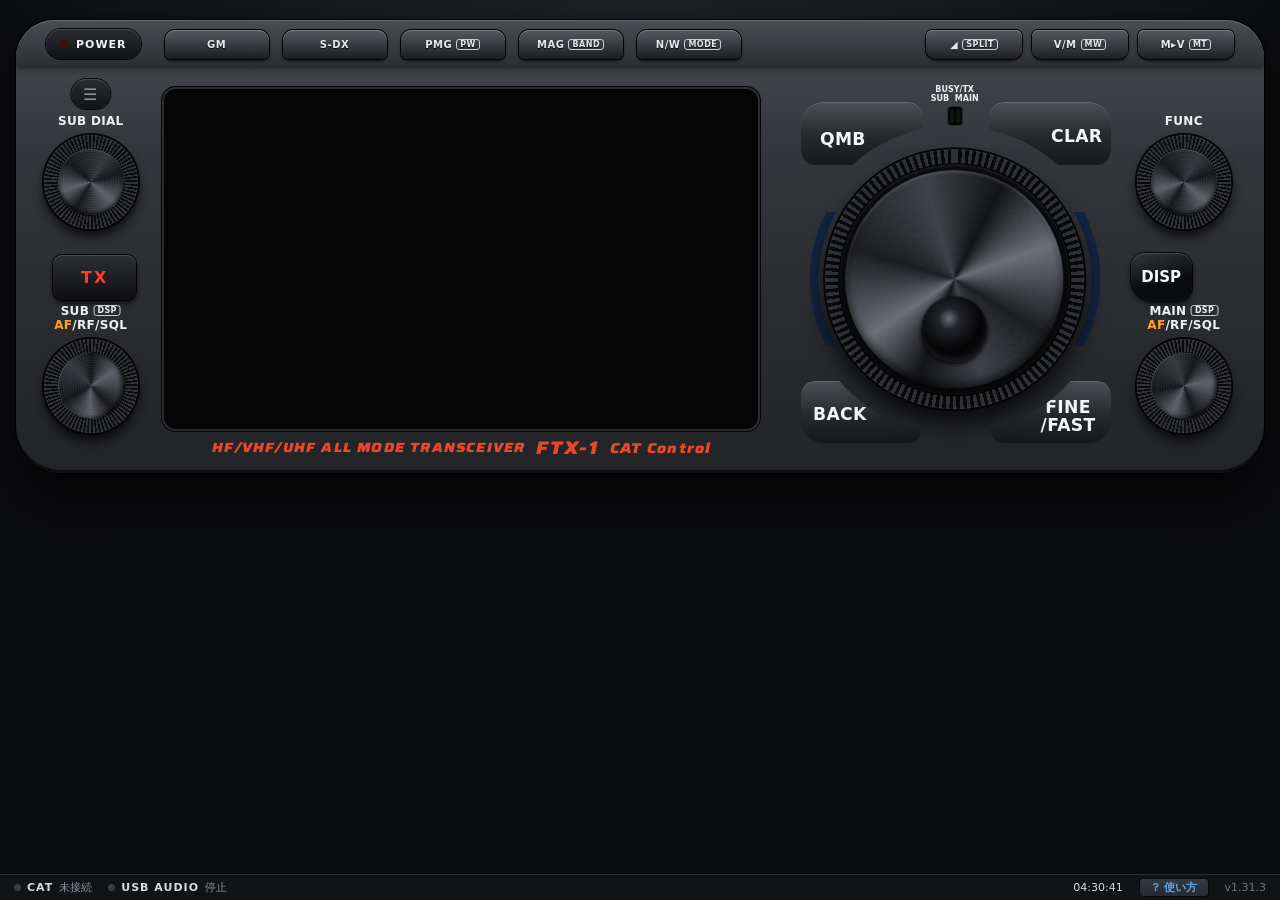
==== commit ba998f4f: "Manual: install steps (SETUP button, address bar, Chrome menu), reinstall after the manifest id chan" ====
--- a/index.html
+++ b/index.html
@@ -355,7 +355,7 @@
     <span class="sb-msg" id="sbMsg"></span>
     <span class="sb-sp"></span>
     <span class="sb-item" id="sbClock"></span>
-    <a class="sb-item sb-help" href="manual.html" target="_blank" rel="noopener" title="使い方（マニュアル）を開く">使い方</a>
+    <a class="sb-item sb-help" href="manual.html" target="_blank" rel="noopener" title="使い方（マニュアル）を開く">？ 使い方</a>
     <span class="sb-item sb-ver" id="sbVer"></span>
   </footer>
 
--- a/css/style.css
+++ b/css/style.css
@@ -711,7 +711,11 @@
 .sb-sp { flex: 1; }
 #sbClock { font-variant-numeric: tabular-nums; color: var(--text); }
 .sb-ver { color: #6f757d; }
-.sb-help { color: var(--lcd-cyan); text-decoration: none; }
+.sb-help {
+  padding: 1px 10px; border-radius: 4px; text-decoration: none; font-weight: 600; color: var(--lcd-cyan);
+  background: linear-gradient(180deg, #353a41, #262a30); border: 1px solid #0a0b0d;
+}
+.sb-help:hover { border-color: #4b525b; }
 .sb-help:hover { text-decoration: underline; }
 .toast { bottom: 40px; }
 
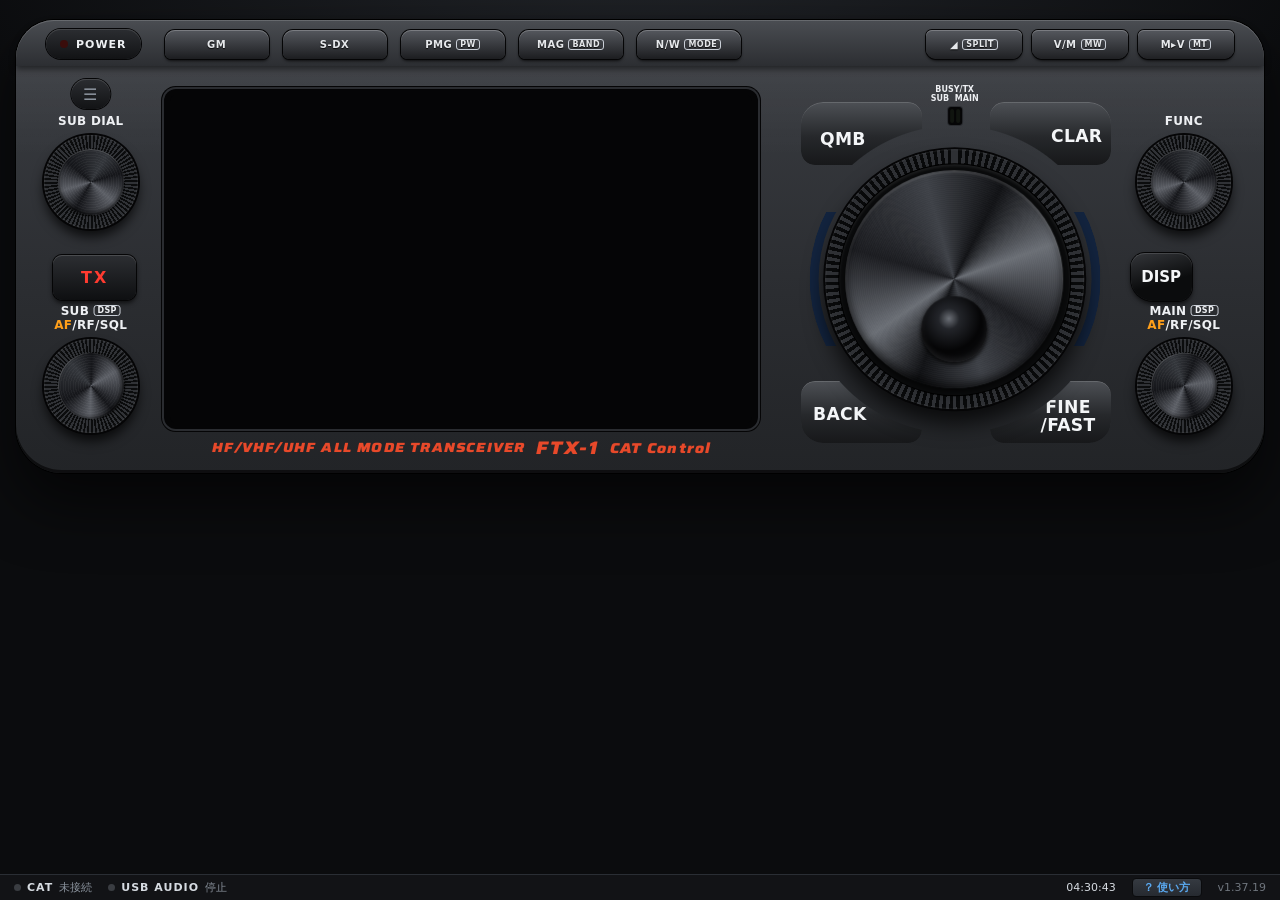
==== commit 953b8ad5: "FT-991A support (SETUP 機種), v1.37.19 - js/model.js: the radio chosen in SETUP (saved, page reloads);" ====
--- a/index.html
+++ b/index.html
@@ -11,7 +11,7 @@
   <link rel="apple-touch-icon" href="icons/icon-192.png">
   <link rel="preconnect" href="https://fonts.googleapis.com">
   <link rel="preconnect" href="https://fonts.gstatic.com" crossorigin>
-  <link rel="stylesheet" href="https://fonts.googleapis.com/css2?family=Play:wght@700&family=Saira:ital,wdth,wght@0,100..125,100..900;1,100..125,100..900&display=swap">
+  <link rel="stylesheet" href="https://fonts.googleapis.com/css2?family=Play:wght@700&family=Saira+Condensed:wght@600;700;800&family=Saira:ital,wdth,wght@0,100..125,100..900;1,100..125,100..900&display=swap">
   <link rel="stylesheet" href="css/style.css">
 </head>
 <body>
@@ -23,7 +23,7 @@
   <aside id="sidebar" aria-label="設定">
     <details open id="secRx">
       <summary>USB AUDIO <span class="tag">RX</span></summary>
-        <div class="field"><label>入力（FTX-1）</label><select id="rxIn"></select></div>
+        <div class="field"><label>入力（<span class="model-name">FTX-1</span>）</label><select id="rxIn"></select></div>
         <div class="field"><label>出力（スピーカー）</label><select id="rxOut"></select></div>
         <div class="field"><label>音量</label><input type="range" id="rxVol" min="0" max="2" step="0.01"></div>
         <label class="chk" title="本体の AF GAIN を 0 にして本体スピーカーを止め、AF ツマミで PC の音量を調整（USB 音声は AF GAIN の影響を受けません）"><input type="checkbox" id="spkMute"> 本体スピーカーを消音（AF ツマミ = PC 音量）</label>
@@ -38,7 +38,7 @@
     <details open id="secTx">
       <summary>USB AUDIO <span class="tag tag-tx">TX</span></summary>
         <div class="field"><label>マイク（PC）</label><select id="txIn"></select></div>
-        <div class="field"><label>出力（FTX-1）</label><select id="txOut"></select></div>
+        <div class="field"><label>出力（<span class="model-name">FTX-1</span>）</label><select id="txOut"></select></div>
         <div class="field"><label>送信レベル</label><input type="range" id="txGain" min="0" max="3" step="0.01"></div>
         <div class="vu vu-tx"><i id="txVu"></i></div>
         <div class="row">
@@ -66,12 +66,15 @@
     </details>
     <details open id="secSet">
       <summary>SETUP</summary>
+        <div class="field"><label>機種（変えるとページを読み込み直します）</label>
+          <select id="model"><option value="ftx1">FTX-1</option><option value="ft991a">FT-991A</option></select>
+        </div>
         <div class="field"><label>CAT ボーレート</label>
           <select id="baud">
             <option value="auto" selected>自動検出</option><option>4800</option><option>9600</option><option>19200</option><option>38400</option><option>115200</option>
           </select>
         </div>
-        <div class="field"><label>本体の CAT-1 / CAT-2 ボーレート</label>
+        <div class="field"><label id="radioBaudLabel">本体の CAT-1 / CAT-2 ボーレート</label>
           <div class="row">
             <select id="radioBaud" style="flex:1"><option>115200</option><option>38400</option><option>19200</option><option>9600</option><option>4800</option></select>
             <button class="btn" id="btnRadioBaud" title="本体のメニュー CAT-1 RATE / CAT-2 RATE に書き込み、新しい速度で再接続">書込</button>
@@ -224,6 +227,96 @@
       </section>
     </div>
   </main>
+
+  <!-- FT-991A front panel (operation manual p.18-22), put in place of the field head above when SETUP selects it.
+       Element ids shared with the FTX-1 face are the ones app.js drives the same way on both. -->
+  <template id="head991">
+  <main class="radio r991" id="radio">
+    <button class="tkey-cat tkey-menu" id="btnMenu" title="USB AUDIO / CW DECODER / SETUP パネルの表示切替" aria-label="メニュー">&#9776;</button>
+    <div class="r9-pw"><span class="r9-lab">ON/OFF</span><button class="r9-power" id="btnConnect" title="電源（CAT ポートに接続 / 切断）"><span class="tled"></span><svg class="r9-pwsym" viewBox="0 0 24 24" aria-hidden="true"><path d="M12 3v8M7.1 6.6a7 7 0 1 0 9.8 0" fill="none" stroke="currentColor" stroke-width="2.4" stroke-linecap="round"/></svg></button></div>
+    <button class="txbtn r9-tx" id="btnPtt" title="押している間送信（Space キーでも可。SETUP の LATCH でクリック切替）">TX</button>
+
+    <div class="r9-bezel"></div>
+    <div class="r9-logo">YAESU</div>
+    <section class="r9-screen">
+      <div class="lcd lcd991" id="lcd">
+        <!-- placed as on the radio's screen (product photo): blue band with VFO-A, clock, mode box, MULTI function, frequency
+             and MULTI level bar; then the black VFO-B line with the icons, VFO-B (or CLAR) -->
+        <div class="band t9-a" id="band0" data-vfo="0">
+          <span class="t9-vfo" id="t9Vfo">VFO-A</span><span class="t9-ch" id="t9Ch"></span>
+          <span class="t9-clock" id="t9Clock"></span>
+          <button class="b-mode" data-vfo="0" title="MODE">USB</button>
+          <span class="t9-hiswr" id="t9Hiswr">HI-SWR</span>
+          <div class="b-func" id="funcBox" title="MULTI ツマミの機能">RF-P</div>
+          <div class="b-freq"><div class="freq" id="freq0"></div></div>
+          <div class="t9-lvl" title="MULTI ツマミの値"><i id="t9Lvl"></i></div>
+        </div>
+        <div class="t9-mid">
+          <div class="st-bar" id="stBar"></div>
+          <div class="band t9-b" id="band1" data-vfo="1">
+            <span class="t9-bl">VFO-B</span><button class="b-mode" data-vfo="1">USB</button>
+            <div class="t9-bf"><div class="freq" id="freq1"></div></div>
+            <b class="t9-clartag" id="t9ClarTag">CLAR</b><span class="t9-clarofs" id="t9ClarOfs">0Hz</span>
+          </div>
+        </div>
+        <canvas class="b-meter" id="meter0" title="タッチで送信メーター選択"></canvas>
+        <div class="scope"><canvas id="scope"></canvas><div class="sc-info" id="scInfo"></div></div>
+        <div class="softbar" id="softbar"></div>
+
+        <div class="pop" id="pop" hidden>
+          <div class="pop-title"><span id="popTitle">MODE</span><button class="pop-x" id="popClose">✕</button></div>
+          <div class="pop-grid" id="popGrid"></div>
+        </div>
+        <div class="exm" id="exm" hidden>
+          <div class="exm-title" id="exmTitle"></div>
+          <div class="exm-body"><div class="exm-groups" id="exmGroups"></div><div class="exm-items" id="exmItems"></div></div>
+          <div class="exm-foot"><button class="exm-back" id="exmBack">BACK</button><button class="exm-back exm-def" id="exmDef" hidden>初期値に戻す</button><button class="exm-back exm-sel" id="exmSel" title="選んだ項目の値を MULTI ツマミで変更 / もう一度押して確定">SELECT</button></div>
+        </div>
+        <div class="lcd-popup" id="popup" hidden>
+          <div class="popup-label" id="popupLabel"></div>
+          <div class="popup-value" id="popupValue"></div>
+          <div class="popup-bar"><i id="popupBar"></i></div>
+        </div>
+      </div>
+    </section>
+
+    <button class="r9k k-f" data-act="fkey" title="押す: ファンクションメニュー"><b>F</b><em>M-LIST</em></button>
+    <button class="r9k k-menu" data-act="menu991" title="押す: メニュー（001〜153）"><b>MENU</b><em>SETUP</em></button>
+    <button class="r9k k-band" data-act="band991" title="バンド選択"><b>BAND</b></button>
+    <button class="r9k k-mode" data-act="mode991" title="モード選択"><b>MODE</b></button>
+    <div class="r9-multi"><span class="r9-lab">MULTI</span><div class="knob" id="knFunc" title="MULTI（画面に出ている機能を調整）"><div class="cap"><i></i></div></div></div>
+
+    <div class="r9-silk"><span>HF/VHF/UHF ALL MODE TRANSCEIVER</span><b>FT-991<em>A</em></b></div>
+    <div class="r9-plate"></div>
+    <!-- LED strip: busy (speaker) / TX (antenna), then MEM / VFO-A / VFO-B with a green (receive) and a red (transmit) lamp
+         under each, FAST and LOCK -->
+    <div class="r9-leds">
+      <span class="r9-ico" id="led9Rx" title="受信（スケルチが開いている）">◀)))</span><span class="r9-ico tx" id="led9Tx" title="送信">((·))</span>
+      <span class="r9-vl" id="led9Mem"><b>MEM</b><i></i><i></i></span><span class="r9-vl" id="led9A"><b>VFO-A</b><i></i><i></i></span><span class="r9-vl" id="led9B"><b>VFO-B</b><i></i><i></i></span>
+      <span class="r9-sq" id="led9Fast">FAST</span><span class="r9-sq" id="led9Lock">LOCK</span>
+    </div>
+    <button class="r9s k-ab" data-act="ab" title="VFO-A を VFO-B にコピー">A=B</button>
+    <button class="r9s k-sw" data-act="swap" title="VFO-A と VFO-B を入れ替え">A/B</button>
+    <button class="r9s k-fast" data-act="fast" title="ダイアルの変化量 ×10">FAST</button>
+    <button class="r9s k-lock" data-act="lock" title="ダイアルロック">LOCK</button>
+    <button class="r9s col-l r1" data-act="qmb" title="押す: QMB 呼出 / 長押し: QMB 書込">RCL/STO</button>
+    <button class="r9s col-l r2" data-act="tune991" title="押す: チューナー ON/OFF / 長押し: オートチューン">TUNE</button>
+    <button class="r9s col-l r3" data-act="cs" title="カスタムスイッチ（CAT 不可）">C.S</button>
+    <button class="r9s col-l r4" data-act="txw" title="押している間 送信周波数を受信">TXW</button>
+    <button class="r9s col-r r1" data-act="clar991" title="押す: クラリファイア ON/OFF / 長押し: オフセットを 0 に">CLAR</button>
+    <button class="r9s col-r r2" data-act="vm" title="VFO ⇔ メモリー">V/M</button>
+    <button class="r9s col-r r3" data-act="am991" title="長押し: VFO-A をメモリーに書込">A▸M</button>
+    <button class="r9s col-r r4" data-act="split991" title="押す: スプリット / 長押し: クイックスプリット">SPLIT</button>
+    <div class="dial" id="dial">
+      <div class="dial-ring"></div>
+      <div class="dial-disc"><div class="dial-dimple"></div></div>
+    </div>
+
+    <div class="r9-kn kn-clar"><div class="knob" id="knSubDial" title="CLAR/VFO-B（スプリット中は VFO-B、それ以外はクラリファイア）"><div class="cap"><i></i></div></div><span class="r9-lab">CLAR/VFO-B</span></div>
+    <div class="r9-kn kn-rf"><span class="r9-lab">RF GAIN</span><div class="knob" id="knRF" title="RF GAIN"><div class="cap"><i></i></div></div></div>
+    <div class="r9-kn kn-af"><span class="r9-lab">AF GAIN</span><div class="knob" id="knAF0" title="AF GAIN"><div class="cap"><i></i></div></div></div>
+  </main>
+  </template>
 
   <!-- ===== PC side deck ===== -->
   <section class="deck">
--- a/css/style.css
+++ b/css/style.css
@@ -388,7 +388,7 @@
 .lcd.lay-single .band { grid-template-rows: 2.8cqi 11cqi 8cqi; }
 /* single / U-D screens: the reading is right-aligned and may run left up to the S meter (a 3-digit MHz reading such
    as 433.700.000 starts right beside the meter on the radio), so the digits keep their size */
-.lcd:not(.lay-lr) .b-freq { grid-column: 1 / -1; padding-left: 39.5cqi; justify-content: flex-end; }
+.lcd:not(.lay-lr):not(.lcd991) .b-freq { grid-column: 1 / -1; padding-left: 39.5cqi; justify-content: flex-end; }
 /* single / U-D screens, measured on the manual's pictures (p.18): digit height 14.6% of the screen (8.2cqi),
    Hz digits half the height */
 .lcd.lay-single .freq { font-size: 11.4cqi; }
@@ -750,9 +750,15 @@
 .ft8-slot i { display: block; height: 100%; width: 0; background: var(--ok); }
 .ft8-head, .ft8-row { display: grid; grid-template-columns: 62px 40px 40px 52px 1fr; gap: 8px; font-family: ui-monospace, Menlo, monospace; font-size: 12px; }
 /* RX / TX side by side (as the CW panels): the list stretches to the TX panel's height */
-#panelFt8 .ft8-list { flex: 1; min-height: 190px; }
+/* (size containment: the decodes never grow the panel; the list takes the height the TX panel sets and scrolls) */
+#panelFt8 .ft8-list { flex: 1; min-height: 190px; contain: size; }
 .ft8-head { color: var(--text-dim); padding: 0 8px; font-size: 11px; }
 .ft8-list { height: 190px; overflow-y: auto; padding: 4px 8px; border-radius: 6px; background: #07090b; border: 1px solid #262a30; user-select: text; }
+/* scroll bar always shown (macOS hides overlay bars until scrolling) */
+.ft8-list::-webkit-scrollbar { width: 10px; }
+.ft8-list::-webkit-scrollbar-track { background: #0d0f12; border-radius: 5px; }
+.ft8-list::-webkit-scrollbar-thumb { background: #4a4f57; border-radius: 5px; border: 2px solid #0d0f12; }
+.ft8-list::-webkit-scrollbar-thumb:hover { background: #6a7079; }
 .ft8-row { color: #d6dbe1; line-height: 1.5; }
 .ft8-row.first { border-top: 1px solid #1d2024; }
 .ft8-row.cq span:last-child { color: #7fe39a; }
@@ -777,5 +783,239 @@
 .ft8-txkeys { grid-template-columns: 90px 70px 70px auto; justify-content: start; align-items: center; }
 #btnFt8Tx.on { background: linear-gradient(180deg, #9a1f19, #6b120e); color: #fff; border-color: #b8261e; }
 @media (max-width: 720px) {
-  #panelFt8 .ft8-list { flex: none; }
-}
+  /* FT8 RX / TX stay side by side, the same height, at any width */
+  .deck:has(> #panelFt8:not([hidden])) { grid-template-columns: repeat(2, minmax(0, 1fr)); }
+  .ft8-row span:last-child { white-space: nowrap; overflow: hidden; text-overflow: ellipsis; }
+  .ft8-head, .ft8-row { grid-template-columns: 44px 24px 26px 34px minmax(0, 1fr); gap: 4px; font-size: 11px; }
+  .ft8-list { padding: 4px 5px; }
+}
+
+/* ================= FT-991A FACE ================= */
+/* Laid out on Yaesu's product photo of the FT-991A (front view): every part sits where it is on that photo, measured with
+   the panel's width as 100cqw (origin at the panel's top-left corner), so the face keeps its proportions at any width.
+   Colours from the photo: black panel and keys, white legends, gold model line and logo, red power symbol.
+   Inside the TFT, sizes are in cqi of the screen. */
+.radio.r991 {
+  position: relative; padding: 0; aspect-ratio: 100 / 32.6; container-type: inline-size;
+  border-radius: 2.6cqw 2.6cqw 2cqw 2cqw;
+  background:
+    linear-gradient(180deg, rgba(255,255,255,.07), rgba(255,255,255,0) 5%),
+    linear-gradient(180deg, #151618, #0d0e0f 60%, #0a0a0b);
+  box-shadow: 0 0 0 1px #000, inset 0 0 0 .3cqw #26282b, inset 0 0 0 .45cqw #08090a, 0 30px 60px rgba(0,0,0,.6);
+  --r9-text: #ececec; --r9-gold: #d6b261; --r9-key: "Saira Condensed", "Arial Narrow", sans-serif;
+}
+.r991 > * { position: absolute; }
+.r991 .r9-lab { position: absolute; left: 50%; transform: translateX(-50%); white-space: nowrap;
+  font: 700 .82cqw/1 var(--r9-key); letter-spacing: .05cqw; color: var(--r9-text); }
+
+/* black keys with a light top edge (as on the photo) */
+.r991 :is(.r9-power, #btnPtt.r9-tx, .r9k, .r9s) {
+  border: 0; cursor: pointer; color: var(--r9-text);
+  background: linear-gradient(180deg, #2c2e31 0%, #121314 45%, #0b0c0d 100%);
+  box-shadow: inset 0 .1cqw 0 rgba(255,255,255,.22), inset 0 0 0 .1cqw #2f3134, 0 0 0 .18cqw #050506, 0 .2cqw .4cqw rgba(0,0,0,.7);
+}
+.r991 :is(.r9-power, #btnPtt.r9-tx, .r9k, .r9s):active { filter: brightness(1.5); }
+
+/* left: ON/OFF, the side-panel key (where KEY / PHONES are), TX (where the MIC jack is) */
+.r991 .r9-pw { left: 1.9cqw; top: 4.4cqw; width: 5.5cqw; height: 3.2cqw; }
+.r991 .r9-pw .r9-lab { top: -1.5cqw; font-size: .75cqw; }
+.r991 .r9-power { position: absolute; inset: 0; display: grid; place-items: center; padding: 0; border-radius: .7cqw; }
+.r991 .r9-pwsym { width: 1.7cqw; height: 1.7cqw; color: #e5322b; }
+.r991 .r9-power .tled { position: absolute; left: .55cqw; top: 50%; width: .5cqw; height: .5cqw; margin-top: -.25cqw; }
+.r991 .r9-power.on .tled { background: var(--ok); box-shadow: 0 0 6px var(--ok); }
+.r991 .r9-power.connecting .tled { background: #ffbf3a; box-shadow: 0 0 6px #ffbf3a; }
+/* the side panel (SETUP etc.): just the three-line mark above the power key */
+.r991 #btnMenu { left: 1.9cqw; top: .6cqw; width: 5.5cqw; height: 2cqw; padding: 0; justify-content: center; font-size: 1.7cqw; line-height: 1; border-radius: .4cqw; background: none; box-shadow: none; color: var(--r9-text); }
+#app:not(.nomenu) .r991 #btnMenu { color: var(--accent); }
+.r991 #btnPtt.r9-tx { left: 1.9cqw; top: 25.7cqw; width: 5.5cqw; height: 3.2cqw; font: 800 1.3cqw/1 var(--r9-key); letter-spacing: .2cqw; color: #ff5248; border-radius: .7cqw; }
+.r991 #btnPtt.r9-tx.on { color: #fff; background: linear-gradient(180deg, #a3221b, #5c0f0b); box-shadow: 0 0 0 .18cqw #050506, 0 0 1.4cqw rgba(255,59,48,.8); }
+
+/* screen: the YAESU plate above, a frame around the glass, the 3.5" TFT set to the left of the glass (as on the photo) */
+.r991 .r9-logo { left: 21.75cqw; top: .77cqw; width: 11.1cqw; height: 1.65cqw; display: flex; align-items: center; justify-content: center;
+  border-radius: .35cqw; background: linear-gradient(180deg, #050506, #141517); box-shadow: inset 0 0 0 .08cqw #3b3c3f, 0 .06cqw 0 rgba(255,255,255,.08);
+  font: italic 700 1.45cqw/1 "Times New Roman", "Hiragino Mincho ProN", Georgia, serif; letter-spacing: .16cqw; color: var(--r9-gold); }
+.r991 .r9-bezel { left: 8.45cqw; top: 2.55cqw; width: 37.7cqw; height: 28.7cqw; border-radius: 1.4cqw;
+  background: linear-gradient(180deg, #1d1e21, #111214); box-shadow: inset 0 .1cqw 0 rgba(255,255,255,.12), 0 0 0 .14cqw #050506; }
+.r991 .r9-screen { left: 8.8cqw; top: 2.9cqw; width: 37cqw; height: 28cqw; padding: .5cqw; border-radius: 1cqw; container-type: inline-size;
+  display: flex; align-items: flex-start; background: linear-gradient(160deg, #0b0c0e 0%, #050506 60%); box-shadow: inset 0 0 0 .1cqw #2a2c30, inset 0 .2cqw .5cqw rgba(0,0,0,.9); }
+
+/* F / MENU / BAND / MODE and MULTI */
+.r9k { position: absolute; left: 47.9cqw; width: 5.7cqw; height: 3.67cqw; display: flex; flex-direction: column; align-items: center; justify-content: center; gap: .2cqw; border-radius: .6cqw; }
+.r9k b { font: 700 1.05cqw/1 var(--r9-key); letter-spacing: .06cqw; }
+.r9k em { font: normal 700 .62cqw/1.2 var(--r9-key); padding: 0 .3cqw; border-radius: .12cqw; letter-spacing: .03cqw; }
+.r9k.k-f em { box-shadow: inset 0 0 0 .07cqw var(--r9-text); }
+.r9k.k-menu em { background: var(--r9-text); color: #0b0c0d; }
+.r9k.k-f { top: 4.95cqw; } .r9k.k-f b { font-size: 1.35cqw; }
+.r9k.k-menu { top: 10.1cqw; }
+.r9k.k-band { top: 15cqw; }
+.r9k.k-mode { top: 20.1cqw; }
+.r991 .r9-multi { left: 47.25cqw; top: 24.8cqw; width: 7cqw; height: 7cqw; }
+.r991 .r9-multi .knob { width: 100%; height: 100%; }
+.r991 .r9-multi .r9-lab { left: auto; right: calc(100% + .2cqw); top: 6.6cqw; transform: none; font-size: .75cqw; }
+
+/* dial area: model line, recessed plate, LED strip, keys around the dial */
+.r991 .r9-silk { left: 56.9cqw; top: 1.05cqw; width: 30.6cqw; display: flex; justify-content: space-between; align-items: center; white-space: nowrap;
+  font: 700 .86cqw/1 var(--r9-key); letter-spacing: .06cqw; color: var(--r9-gold); }
+.r9-silk b { font: italic 800 1.3cqw/1 var(--freq-font); letter-spacing: .12cqw; color: var(--r9-text); }
+.r9-silk em { font-style: normal; font-size: .82em; margin-left: .2em; padding: 0 .15em; background: var(--r9-text); color: #0b0c0d; border-radius: .1cqw; }
+.r991 .r9-plate { left: 55.3cqw; top: 3cqw; width: 34.4cqw; height: 28.6cqw; border-radius: 1.6cqw;
+  background: linear-gradient(180deg, #0a0b0c, #070808); box-shadow: inset 0 0 0 .12cqw #1f2023, inset 0 .25cqw .5cqw rgba(0,0,0,.8); }
+.r991 .r9-leds { left: 55.9cqw; top: 3.7cqw; width: 33.2cqw; height: 3.2cqw; display: flex; align-items: center; gap: 1.3cqw; padding: 0 1.2cqw;
+  border-radius: 1.3cqw 1.3cqw .3cqw .3cqw; background: linear-gradient(180deg, #121315, #08090a); box-shadow: inset 0 0 0 .1cqw #1d1e21; white-space: nowrap; }
+.r9-ico { font: 700 .8cqw/1 var(--r9-key); color: #2c2e31; }
+.r9-ico.on { color: #3ddc5a; text-shadow: 0 0 .5cqw #3ddc5a; }
+.r9-ico.tx.on { color: #ff3b30; text-shadow: 0 0 .5cqw #ff3b30; }
+.r9-vl { display: grid; grid-template-columns: 1fr 1fr; gap: .2cqw .5cqw; margin-left: .6cqw; }
+.r9-vl b { grid-column: 1 / -1; font: italic 700 .8cqw/1 var(--r9-key); letter-spacing: .05cqw; color: #a9abaf; text-align: center; }
+.r9-vl b::before, .r9-vl b::after { content: "—"; margin: 0 .35cqw; }
+.r9-vl i { height: .32cqw; border-radius: .1cqw; background: #26282b; }
+.r9-vl.rx i:first-of-type { background: #3ddc5a; box-shadow: 0 0 .5cqw #3ddc5a; }
+.r9-vl.tx i:last-of-type { background: #ff3b30; box-shadow: 0 0 .5cqw #ff3b30; }
+.r9-sq { font: 700 .55cqw/1 var(--r9-key); padding: .25cqw .2cqw; border-radius: .15cqw; background: #1a1b1d; color: #4a4c50; }
+#led9Fast { margin-left: auto; }
+.r9-sq.on { background: #ffb13a; color: #1a1b1d; box-shadow: 0 0 .5cqw #ffb13a; }
+.r9s { position: absolute; display: grid; place-items: center; padding: 0; height: 3.3cqw; border-radius: .6cqw; font: 700 1cqw/1 var(--r9-key); letter-spacing: .05cqw; text-align: center; }
+.r9s.on { color: var(--accent); }
+/* the four keys under the LED strip: flat, their outer ends slanted */
+.r9s.k-ab, .r9s.k-sw, .r9s.k-fast, .r9s.k-lock { top: 7.84cqw; height: 2.06cqw; border-radius: .5cqw; font-size: .95cqw; }
+.r9s.k-ab { left: 57cqw; width: 5cqw; clip-path: polygon(12% 0, 100% 0, 100% 100%, 0 100%); }
+.r9s.k-sw { left: 62.4cqw; width: 5.5cqw; }
+.r9s.k-fast { left: 77.2cqw; width: 5.1cqw; }
+.r9s.k-lock { left: 82.6cqw; width: 5.5cqw; clip-path: polygon(0 0, 88% 0, 100% 100%, 0 100%); }
+/* key columns either side of the dial (clear of it); RCL/STO and CLAR end in a slant towards the dial */
+.r9s.col-l { left: 56.1cqw; }
+/* (rows spread down to the plate's lower corners beside the dial; TXW / SPLIT widen into them) */
+.r9s.r1 { top: 10.9cqw; } .r9s.r2 { top: 15.2cqw; } .r9s.r3 { top: 19.5cqw; } .r9s.r4 { top: 24.6cqw; }
+.r9s.col-l.r1 { width: 8.2cqw; clip-path: polygon(0 0, 88% 0, 100% 100%, 0 100%); padding-right: .8cqw; }
+.r9s.col-l.r2 { width: 4.95cqw; } .r9s.col-l.r3 { width: 4cqw; } .r9s.col-l.r4 { width: 6.6cqw; }
+.r9s.col-r.r1 { left: 81cqw; width: 7.7cqw; clip-path: polygon(12% 0, 100% 0, 100% 100%, 0 100%); padding-left: .8cqw; }
+.r9s.col-r.r2 { left: 84.2cqw; width: 4.5cqw; } .r9s.col-r.r3 { left: 84.9cqw; width: 3.9cqw; } .r9s.col-r.r4 { left: 83.3cqw; width: 5.4cqw; }
+.r991 .dial { left: 73cqw; top: 20.7cqw; width: 21.2cqw; height: 21.2cqw; margin: 0; transform: translate(-50%, -50%); }
+
+/* CLAR/VFO-B, RF GAIN, AF GAIN: evenly spaced in the right column */
+.r991 .r9-kn { width: 7.8cqw; height: 7.8cqw; margin: -3.9cqw 0 0 -3.9cqw; left: 94.8cqw; }
+.r991 .r9-kn .knob { width: 100%; height: 100%; }
+.r991 .r9-kn .r9-lab { top: auto; }
+.r991 .kn-clar { top: 4.4cqw; } .r991 .kn-clar .r9-lab { top: calc(100% + .45cqw); }
+.r991 .kn-rf { top: 16.45cqw; } .r991 .kn-rf .r9-lab { bottom: calc(100% + .5cqw); }
+.r991 .kn-af { top: 28.5cqw; } .r991 .kn-af .r9-lab { bottom: calc(100% + .5cqw); }
+
+/* ---- 3.5" TFT ---- */
+/* As the screen pictures of the operation manual (p.22, 43): black top line (VFO-A, clock), a full-width blue band with
+   the mode box / MULTI function / large frequency and the MULTI level bar, a dark row with the icons and VFO-B, the
+   meter and scope in one framed box, and four metallic keys whose values sit in black windows in blue. */
+.lcd.lcd991 {
+  aspect-ratio: 4 / 3; grid-template-columns: minmax(0, 1fr);
+  grid-template-rows: 18.5cqi 8.6cqi 13.2cqi minmax(0, 1fr) 12.2cqi;
+  grid-template-areas: "b0" "mid" "meter" "sc" "sb";
+  background: #000; border-radius: 0; box-shadow: none; color: #fff;
+  --t9-cond: "Saira Condensed", "Arial Narrow", sans-serif;
+  --t9-blue: #5b62ff;
+  /* frequency / VFO figures: very heavy, round, slanted (as the radio's screen) */
+  --t9-digit: "Arial Black", "Arial", "Helvetica Neue", sans-serif;
+}
+/* positions below are measured on the product photo's screen (width = 100cqi) */
+.lcd991 .band { padding: 0; border: 0; }
+.lcd991 .band > * { position: absolute; }
+/* the blue band: VFO-A, clock, mode box, (HI-SWR), MULTI function, frequency, MULTI level bar */
+/* (gradient sampled from the photo's screen: near-black at the top to #0500d8 just above the level bar) */
+.lcd991 #band0 { grid-area: b0; position: relative; display: block; background: linear-gradient(180deg, #08082a 0%, #0c0c46 22%, #0d0b68 44%, #0a08a0 66%, #0500d8 88%, #000040 100%); }
+.lcd991 .t9-vfo { left: .4cqi; top: .7cqi; font: italic 900 2.5cqi/1 var(--t9-digit); letter-spacing: -.05cqi; }
+.lcd991 .t9-vfo b { font-size: 1.45em; font-weight: 900; }
+.lcd991 .t9-ch { left: 14cqi; top: 1.3cqi; font: italic 900 2.3cqi/1 var(--t9-digit); }
+.lcd991 .t9-clock { right: .4cqi; top: .4cqi; padding: .3cqi .8cqi; background: #000; font: 700 2.7cqi/1 var(--t9-cond); letter-spacing: .4cqi; }
+.lcd991 .t9-clock::after { content: "Z"; margin-left: .15em; }
+.lcd991 .b-mode { min-width: 0; padding: 0; border: .3cqi solid #fff; border-radius: .6cqi; background: #000; color: #fff; font: 700 3cqi/1 var(--t9-cond); letter-spacing: .1cqi; text-align: center; }
+.lcd991 #band0 .b-mode { left: 1.6cqi; top: 6.25cqi; width: 10.6cqi; height: 3.6cqi; }
+.lcd991 .t9-hiswr { left: 1.6cqi; top: 10.4cqi; font: 700 2.3cqi/1.1 var(--t9-cond); padding: 0 .6cqi; background: #e00000; color: #fff; border-radius: .3cqi; visibility: hidden; }
+.lcd991 .t9-hiswr.on { visibility: visible; }
+.lcd991 .b-func { left: 1.7cqi; top: 13.6cqi; font: 800 4.4cqi/1 var(--t9-cond); padding: 0; border: 0; background: none; color: #fff; letter-spacing: -.05cqi; }
+/* (overflow visible: the slanted last figure leans past the box's right edge) */
+.lcd991 .b-freq { left: 24cqi; right: 5.6cqi; top: .5cqi; bottom: 3.4cqi; display: flex; align-items: flex-end; justify-content: flex-end; padding: 0; background: none; box-shadow: none; grid-area: auto; overflow: visible; }
+.lcd991 .freq { font-family: var(--t9-digit); font-style: italic; font-weight: 900; transform: none; font-size: 12.1cqi; line-height: .78; letter-spacing: 0;
+  color: #fff; text-shadow: none; font-variation-settings: normal; padding-right: 0; transform: scaleX(1.2); transform-origin: right bottom; }
+.lcd991 .freq.tx { color: #ff4a3d; }
+.lcd991 .freq .d, .lcd991 .freq .dot { display: inline; width: auto; height: auto; margin: 0; background: none; -webkit-mask: none; mask: none; }
+.lcd991 .freq .d:hover { color: #c8d0ff; background: none; }
+.lcd991 .freq .sm { font-size: .64em; margin-left: .08em; }
+.lcd991 .t9-lvl { left: 14.6cqi; right: 6.6cqi; bottom: .7cqi; height: .8cqi; background: #000040; }
+.lcd991 .t9-lvl i { display: block; height: 100%; width: 0; background: #fff; }
+/* the black VFO-B line: icons at their own places, VFO-B label over its mode box, its frequency; CLAR replaces VFO-B */
+.lcd991 .t9-mid { grid-area: mid; position: relative; }
+.lcd991 .st-bar { position: absolute; inset: 0 auto 0 0; width: 33cqi; display: block; padding: 0; background: none; overflow: hidden;
+  font: 700 2.6cqi/1 var(--t9-cond); letter-spacing: .05cqi; }
+.lcd991 .st-bar .si { position: absolute; color: var(--t9-blue); padding: 0; background: none; border-radius: 0; white-space: nowrap; }
+.lcd991 .st-bar .si.red { background: #e00000; color: #fff; padding: .1cqi .5cqi; border-radius: .3cqi; }
+.lcd991 #band1 { position: absolute; inset: 0; display: block; min-width: 0; }
+.lcd991 .t9-bl { left: 34.3cqi; top: 1.3cqi; font: italic 900 2.5cqi/1 var(--t9-digit); }
+.lcd991 #band1 .b-mode { left: 34.5cqi; top: 4.3cqi; width: 10.7cqi; height: 3.5cqi; font-size: 2.6cqi; border-width: .28cqi; }
+.lcd991 .b-mode { white-space: nowrap; overflow: hidden; }
+.lcd991 #band0 .b-mode.long { font-size: 2.45cqi; letter-spacing: -.05cqi; line-height: 1.2; }
+.lcd991 #band1 .b-mode.long { font-size: 2.15cqi; letter-spacing: -.05cqi; line-height: 1.3; }
+.lcd991 .t9-bf { left: 47cqi; right: 5.6cqi; top: .3cqi; bottom: .9cqi; display: flex; align-items: flex-end; justify-content: flex-end; overflow: visible; }
+.lcd991 #freq1 { font-size: 7.8cqi; }
+.lcd991 .t9-clartag { left: 40cqi; top: 1.2cqi; font: italic 900 2.8cqi/1 var(--t9-digit); display: none; }
+.lcd991 .t9-clarofs { right: 5.6cqi; bottom: .9cqi; font: italic 900 6.8cqi/.78 var(--t9-digit); white-space: nowrap; display: none; transform: scaleX(1.2); transform-origin: right bottom; }
+.lcd991 .t9-clarofs small { font-size: .64em; margin-left: .06em; }
+.lcd991 #band1.clar :is(.t9-bl, .b-mode, .t9-bf) { display: none; }
+.lcd991 #band1.clar :is(.t9-clartag, .t9-clarofs) { display: block; }
+/* meter + scope, one framed box */
+.lcd991 .b-meter { grid-area: meter; width: auto; height: auto; aspect-ratio: auto; max-height: none; align-self: stretch; justify-self: stretch; min-width: 0;
+  margin: 0 .4cqi; border: .25cqi solid #c8c8c8; border-bottom: 0; border-radius: 1cqi 1cqi 0 0; background: #000; }
+.lcd991 .scope { margin: 0 .4cqi .4cqi; border: .25cqi solid #c8c8c8; border-top: 0; border-radius: 0 0 1cqi 1cqi; background: #000; overflow: hidden; }
+.lcd991 .scope canvas { inset: .3cqi 2.6cqi 1cqi; width: calc(100% - 5.2cqi); height: calc(100% - 1.3cqi); box-shadow: 0 0 0 .2cqi #8a8a8a; }
+/* the four keys */
+.lcd991 .softbar { border-top: 0; gap: 2.1cqi; padding: 1cqi .4cqi .4cqi; background: transparent; }
+.lcd991 .sk, .lcd991 .pop.f991 .pt {
+  display: flex; flex-direction: column; align-items: stretch; justify-content: flex-start; gap: 0; padding: .4cqi .9cqi .7cqi; border: 0; border-radius: .9cqi;
+  background: linear-gradient(180deg, #8e8f92 0%, #5b5c60 22%, #2e2f32 50%, #3d3e42 78%, #77787c 100%);
+  box-shadow: inset 0 0 0 .22cqi #1a1a1b, inset 0 .35cqi 0 rgba(255,255,255,.25);
+}
+.lcd991 .sk b, .lcd991 .pop.f991 .pt b { font: 700 3.3cqi/1.15 var(--t9-cond); letter-spacing: .1cqi; color: #fff; text-align: center; text-shadow: 0 .15cqi .2cqi rgba(0,0,0,.6); }
+.lcd991 .sk span, .lcd991 .pop.f991 .pt span { display: block; min-height: 3.3cqi; font: 700 2.9cqi/3.3cqi var(--t9-cond); letter-spacing: .25cqi; color: var(--t9-blue);
+  text-align: center; background: #000; border-radius: .3cqi; max-width: none; overflow: hidden; }
+.lcd991 .sk.open span, .lcd991 .pop.f991 .pt.func span { box-shadow: inset 0 0 0 .2cqi var(--t9-blue); }
+/* MODE / BAND screens under the VFO-A band, keys four across */
+.lcd991 .pop { top: 18.5cqi; bottom: 0; background: #000; }
+.lcd991 .pop .pop-title { height: 4.2cqi; background: #000; font: 700 2.6cqi/1 var(--t9-cond); }
+.lcd991 .pop .pop-grid { grid-template-columns: repeat(4, 1fr); grid-auto-rows: 8.6cqi; gap: 1cqi; padding: 1cqi .9cqi; }
+.lcd991 .pt { border: .25cqi solid #c8c8c8; border-radius: .8cqi; background: linear-gradient(180deg, #5b5c60, #2e2f32 55%, #3d3e42); }
+.lcd991 .pt b { font: 700 3.3cqi/1 var(--t9-cond); }
+.lcd991 .pt span { font: 700 2.4cqi/1 var(--t9-cond); color: var(--t9-blue); }
+.lcd991 .pt.cur { background: linear-gradient(180deg, #e9eaee, #a9abb0); color: #000; }
+/* function menu ([F]): six keys + BACK / FWD between the meter and the bottom keys */
+.lcd991 .pop.f991 { top: 40.3cqi; bottom: 12.2cqi; background: #000; }
+.lcd991 .pop.f991 .pop-title { display: none; }
+.lcd991 .pop.f991 .pop-grid { grid-template-rows: repeat(2, 1fr); grid-auto-rows: auto; gap: .8cqi .9cqi; padding: .6cqi .9cqi 0; overflow: hidden; }
+.lcd991 .pop.f991 .pt.on span { color: #fff; }
+.lcd991 .pop.f991 .pt.nav { justify-content: center; }
+.lcd991 .pop.f991 .pt.nav b { align-self: center; padding: .3cqi 3.4cqi .3cqi 1.2cqi; color: #000; text-shadow: none;
+  background: linear-gradient(180deg, #fff, #c9cacc); clip-path: polygon(0 0, 78% 0, 100% 50%, 78% 100%, 0 100%); }
+.lcd991 .pop.f991 .pt.nav[data-arrow="◀"] b { padding: .3cqi 1.2cqi .3cqi 3.4cqi; clip-path: polygon(22% 0, 100% 0, 100% 100%, 22% 100%, 0 50%); }
+.lcd991 .pop.f991 .pt.nav span { display: none; }
+.lcd991 .pop.f991 .pt.na { opacity: .45; }
+/* menu (001-153), as the radio's screen (manual p.111): under the meter, three items at a time on metallic bars
+   (number and name in white, the value in blue; the selected one framed blue), then BACK and SELECT */
+.lcd991 .exm { inset: 40.3cqi 0 0 0; background: #000; }
+.lcd991 .exm-title, .lcd991 .exm-groups, .lcd991 .exm-hint { display: none !important; }
+.lcd991 .exm-body { grid-template-columns: minmax(0, 1fr); }
+.lcd991 .exm-items { padding: .5cqi .9cqi; scroll-snap-type: y mandatory; scrollbar-width: none; }
+.lcd991 .exm-items::-webkit-scrollbar { display: none; }
+.lcd991 .exm-i { height: 6.4cqi; margin-bottom: .55cqi; padding: 0 1.2cqi; gap: 1cqi; border: 0; border-radius: .8cqi; scroll-snap-align: start;
+  background: linear-gradient(180deg, #8e8f92 0%, #5b5c60 22%, #2e2f32 50%, #3d3e42 78%, #77787c 100%); box-shadow: inset 0 0 0 .22cqi #1a1a1b; }
+.lcd991 .exm-i .n { font: 700 3.3cqi/1 var(--t9-cond); letter-spacing: .45cqi; color: #fff; text-shadow: 0 .15cqi .2cqi rgba(0,0,0,.6); }
+.lcd991 .exm-i .v { min-width: 30cqi; max-width: 40cqi; padding: .3cqi .8cqi; border: 0; border-radius: .3cqi; background: #000; text-align: left;
+  font: 700 3.3cqi/1 var(--t9-cond); letter-spacing: .3cqi; color: var(--t9-blue); }
+.lcd991 .exm-i.sel { background: linear-gradient(180deg, #8e8f92 0%, #5b5c60 22%, #2e2f32 50%, #3d3e42 78%, #77787c 100%); box-shadow: inset 0 0 0 .32cqi var(--t9-blue); }
+.lcd991 .exm-i.edit .v { background: var(--t9-blue); color: #fff; }
+.lcd991 .exm-i.na .n, .lcd991 .exm-i.na .v { color: #8d9198; }
+.lcd991 .exm-foot { height: 12.2cqi; gap: .9cqi; padding: .3cqi .9cqi .9cqi; background: transparent; border: 0; }
+.lcd991 .exm-back { height: 100%; padding: 0; border: 0; border-radius: .9cqi; font: 700 3.6cqi/1 var(--t9-cond); letter-spacing: .15cqi; text-shadow: 0 .15cqi .2cqi rgba(0,0,0,.6);
+  background: linear-gradient(180deg, #8e8f92 0%, #5b5c60 22%, #2e2f32 50%, #3d3e42 78%, #77787c 100%); box-shadow: inset 0 0 0 .22cqi #1a1a1b, inset 0 .35cqi 0 rgba(255,255,255,.25); }
+.lcd991 #exmBack { flex: 0 0 31%; color: #ff2a1a; }
+.lcd991 #exmBack::after { content: " ↩"; }
+.lcd991 #exmSel { flex: 1; color: #fff; }
+.lcd991 #exmDef { flex: 0 0 30%; padding: 0 .6cqi; color: #fff; font-size: 2.5cqi; letter-spacing: 0; white-space: normal; line-height: 1.05; }
+.lcd991 #exmDef:disabled { opacity: .45; }
+.lcd991 .lcd-popup { top: 5cqi; min-width: 44cqi; }
+.lcd991.nosync :is(.t9-vfo, .t9-ch, .t9-clock, #band1, .t9-lvl) { visibility: hidden; }
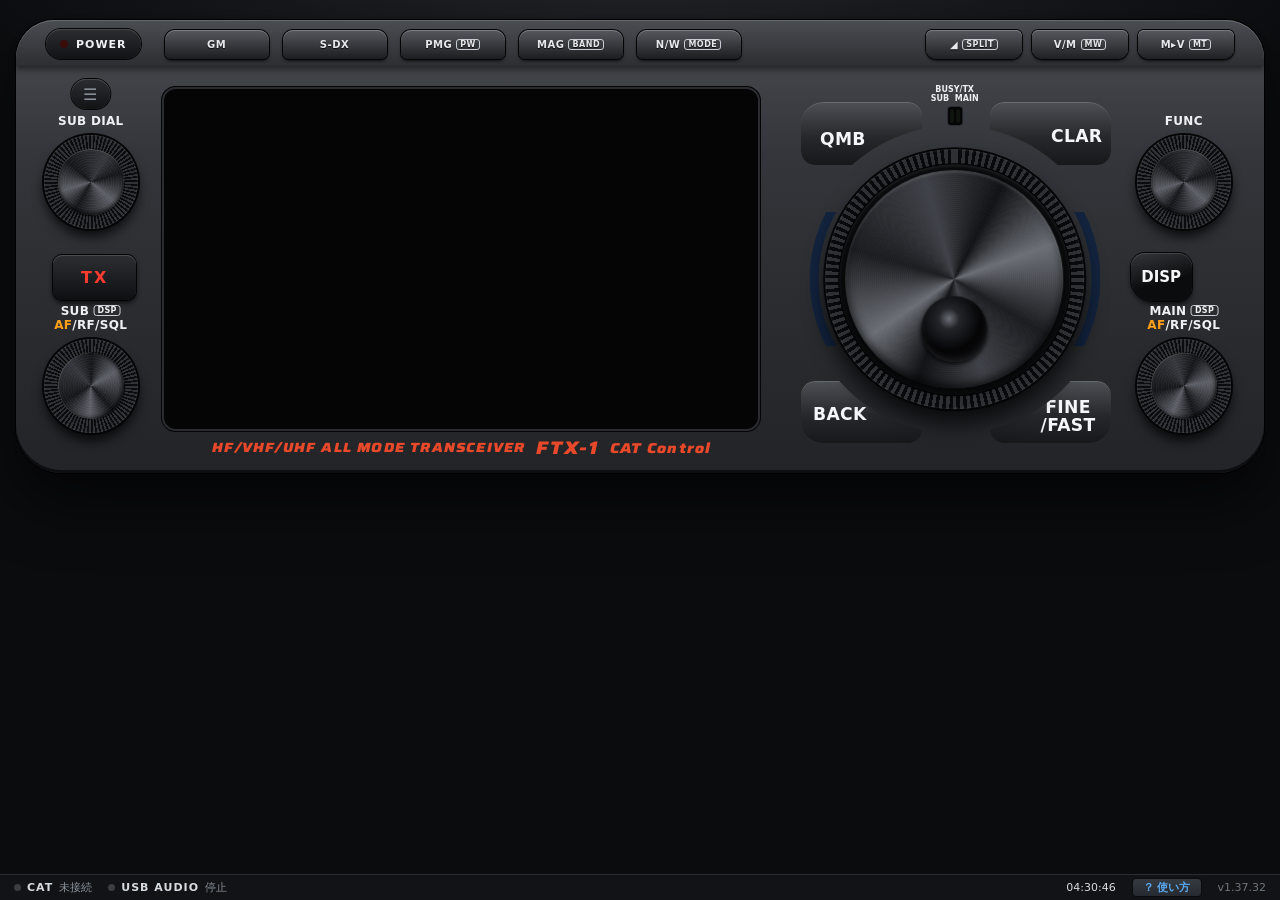
==== commit 17b867b0: "FT-991A memory: channel list on [A▸M] with MULTI / wheel / click, MCH, write with MW; popup over the" ====
--- a/index.html
+++ b/index.html
@@ -305,7 +305,7 @@
     <button class="r9s col-l r4" data-act="txw" title="押している間 送信周波数を受信">TXW</button>
     <button class="r9s col-r r1" data-act="clar991" title="押す: クラリファイア ON/OFF / 長押し: オフセットを 0 に">CLAR</button>
     <button class="r9s col-r r2" data-act="vm" title="VFO ⇔ メモリー">V/M</button>
-    <button class="r9s col-r r3" data-act="am991" title="長押し: VFO-A をメモリーに書込">A▸M</button>
+    <button class="r9s col-r r3" data-act="am991" title="押す: メモリーチャンネル一覧 / 一覧表示中に長押し: VFO-A を選んだチャンネルに書込">A▸M</button>
     <button class="r9s col-r r4" data-act="split991" title="押す: スプリット / 長押し: クイックスプリット">SPLIT</button>
     <div class="dial" id="dial">
       <div class="dial-ring"></div>
--- a/css/style.css
+++ b/css/style.css
@@ -974,6 +974,15 @@
 .lcd991 .sk b, .lcd991 .pop.f991 .pt b { font: 700 3.3cqi/1.15 var(--t9-cond); letter-spacing: .1cqi; color: #fff; text-align: center; text-shadow: 0 .15cqi .2cqi rgba(0,0,0,.6); }
 .lcd991 .sk span, .lcd991 .pop.f991 .pt span { display: block; min-height: 3.3cqi; font: 700 2.9cqi/3.3cqi var(--t9-cond); letter-spacing: .25cqi; color: var(--t9-blue);
   text-align: center; background: #000; border-radius: .3cqi; max-width: none; overflow: hidden; }
+/* memory channel list ([A▸M], manual p.92): white lines over the lower screen, the chosen one framed in blue */
+.lcd991 .memlist { position: absolute; inset: 40.3cqi 0 12.2cqi 0; z-index: 6; background: #000; display: flex; flex-direction: column;
+  justify-content: center; gap: .6cqi; padding: 1cqi 3cqi; font: 700 3.6cqi/1.25 var(--t9-cond); letter-spacing: .1cqi; color: #fff; white-space: pre; }
+.lcd991 .memlist[hidden] { display: none; }
+.lcd991 .memlist > div { padding: .2cqi 1cqi; border: .25cqi solid transparent; border-radius: .4cqi; cursor: pointer; }
+.lcd991 .memlist > div.sel { border-color: var(--t9-blue); box-shadow: inset 0 0 0 .1cqi var(--t9-blue); }
+/* SWAP F1-F4 waiting for a function: blinks (as the radio's) */
+.lcd991 .pop.f991 .pt.swapping > * { animation: t9-blink .8s steps(2, jump-none) infinite; }
+@keyframes t9-blink { 50% { opacity: .15; } }
 .lcd991 .sk.open span, .lcd991 .pop.f991 .pt.func span { box-shadow: inset 0 0 0 .2cqi var(--t9-blue); }
 /* MODE / BAND screens under the VFO-A band, keys four across */
 .lcd991 .pop { top: 18.5cqi; bottom: 0; background: #000; }
@@ -1017,5 +1026,9 @@
 .lcd991 #exmSel { flex: 1; color: #fff; }
 .lcd991 #exmDef { flex: 0 0 30%; padding: 0 .6cqi; color: #fff; font-size: 2.5cqi; letter-spacing: 0; white-space: normal; line-height: 1.05; }
 .lcd991 #exmDef:disabled { opacity: .45; }
-.lcd991 .lcd-popup { top: 5cqi; min-width: 44cqi; }
+/* (over the meter row, so the frequencies, the CLAR line and the function keys below stay in view) */
+.lcd991 .lcd-popup { top: 27.4cqi; height: 12.6cqi; min-width: 44cqi; display: flex; flex-direction: column; }
+.lcd991 .lcd-popup .popup-label { padding: .35cqi 1cqi; font-size: 2.1cqi; }
+.lcd991 .lcd-popup .popup-value { flex: 1; display: flex; align-items: center; justify-content: center; padding: 0 1.4cqi; font-size: 5.2cqi; line-height: 1; }
+.lcd991 .lcd-popup .popup-bar { margin: 0 1.4cqi 1.2cqi; }
 .lcd991.nosync :is(.t9-vfo, .t9-ch, .t9-clock, #band1, .t9-lvl) { visibility: hidden; }
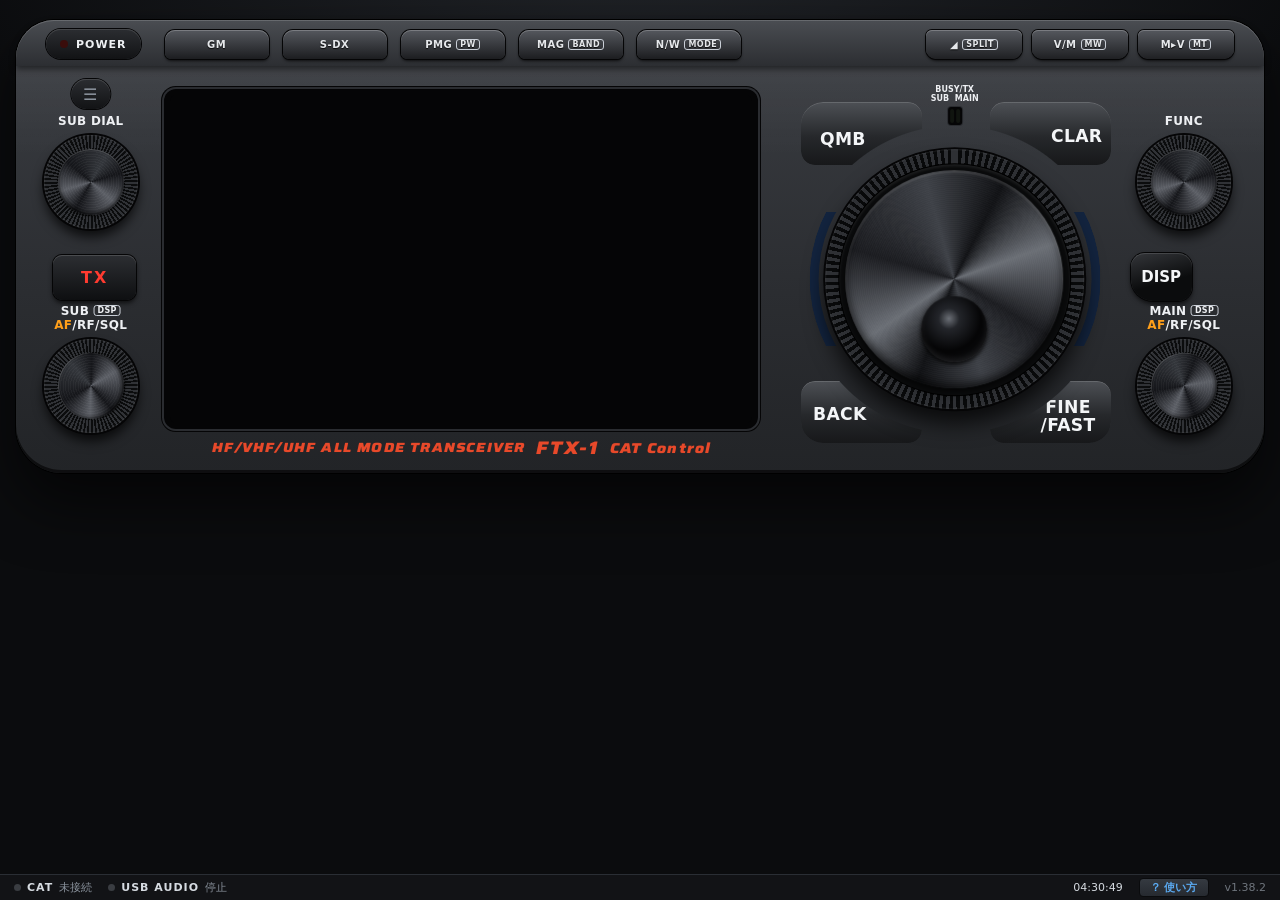
==== commit 3211a07d: "CAT panel, power key = radio power, FTX-1 and FT-991A at once in two windows, SETUP split, v1.38.2 -" ====
--- a/index.html
+++ b/index.html
@@ -21,6 +21,19 @@
 
   <div id="app">
   <aside id="sidebar" aria-label="設定">
+    <details open id="secCat">
+      <summary>CAT</summary>
+        <div class="field"><label>機種（変えるとページを読み込み直します）</label>
+          <select id="model"><option value="ftx1">FTX-1</option><option value="ft991a">FT-991A</option></select>
+        </div>
+        <div class="row"><button class="btn" id="btnOtherWin" title="もう一方の機種を別のウインドウで開く（2 台同時に使えます）">別ウインドウで開く</button></div>
+        <div class="row">
+          <button class="btn" id="btnCat" title="前回のポートに接続 / 切断">接続</button>
+          <button class="btn" id="btnCatPick" title="ポートを選んで接続（別のポート・初めての接続）">ポートを選ぶ…</button>
+        </div>
+        <p class="hint" id="catState">未接続</p>
+        <label class="chk"><input type="checkbox" id="catAuto"> 起動時と本体の電源 ON で自動接続</label>
+    </details>
     <details open id="secRx">
       <summary>USB AUDIO <span class="tag">RX</span></summary>
         <div class="field"><label>入力（<span class="model-name">FTX-1</span>）</label><select id="rxIn"></select></div>
@@ -66,23 +79,7 @@
     </details>
     <details open id="secSet">
       <summary>SETUP</summary>
-        <div class="field"><label>機種（変えるとページを読み込み直します）</label>
-          <select id="model"><option value="ftx1">FTX-1</option><option value="ft991a">FT-991A</option></select>
-        </div>
-        <div class="field"><label>CAT ボーレート</label>
-          <select id="baud">
-            <option value="auto" selected>自動検出</option><option>4800</option><option>9600</option><option>19200</option><option>38400</option><option>115200</option>
-          </select>
-        </div>
-        <div class="field"><label id="radioBaudLabel">本体の CAT-1 / CAT-2 ボーレート</label>
-          <div class="row">
-            <select id="radioBaud" style="flex:1"><option>115200</option><option>38400</option><option>19200</option><option>9600</option><option>4800</option></select>
-            <button class="btn" id="btnRadioBaud" title="本体のメニュー CAT-1 RATE / CAT-2 RATE に書き込み、新しい速度で再接続">書込</button>
-          </div>
-        </div>
-        <label class="chk"><input type="checkbox" id="showConsole"> CAT CONSOLE を表示</label>
         <div class="row"><button class="btn" id="btnAppInst">アプリ</button><span class="hint" id="appInstHint"></span></div>
-        <label class="chk"><input type="checkbox" id="pttLatch"> TX ボタンを LATCH（クリックで送受切替）</label>
         <div class="field"><label>PTT 方式</label>
           <select id="pttMethod">
             <option value="cat1">CAT (TX1)</option>
@@ -91,8 +88,23 @@
             <option value="dtr">DTR</option>
           </select>
         </div>
+        <label class="chk"><input type="checkbox" id="pttLatch"> TX ボタンを LATCH（クリックで送受切替）</label>
+    </details>
+    <details id="secAdv">
+      <summary>詳細設定</summary>
+        <div class="field"><label>CAT ボーレート</label>
+          <select id="baud">
+            <option value="auto" selected>自動検出</option><option>4800</option><option>9600</option><option>19200</option><option>38400</option><option>115200</option>
+          </select>
+        </div>
+        <div class="field"><label id="radioBaudLabel">本体の CAT-1 / CAT-2 ボーレート</label>
+          <div class="row">
+            <select id="radioBaud" style="flex:1"><option>115200</option><option>38400</option><option>19200</option><option>9600</option><option>4800</option></select>
+            <button class="btn" id="btnRadioBaud" title="本体のメニュー CAT-1 RATE / CAT-2 RATE に書き込み、新しい速度で再接続">書込</button>
+          </div>
+        </div>
         <div class="row">
-          <button class="btn" id="btnPttPort" title="本体の 2 本目のシリアルポート（POWER で選んだのとは別のポート。Windows では Standard COM Port）を開く。CW の直接キーイングと、RTS/DTR 方式の PTT に使う">CWキーイング</button>
+          <button class="btn" id="btnPttPort" title="本体の 2 本目のシリアルポート（CAT 欄で選んだのとは別のポート。Windows では Standard COM Port）を開く。CW の直接キーイングと、RTS/DTR 方式の PTT に使う">CWキーイング</button>
           <span class="hint" id="pttPortState">未接続（CATポートを使用）</span>
         </div>
         <div class="field"><label>ダイヤル分解能</label>
@@ -107,6 +119,7 @@
           <select id="scopeSpan"><option value="3000">3 kHz</option><option value="4000">4 kHz</option><option value="6000">6 kHz</option><option value="12000">12 kHz</option></select>
         </div>
         <p class="hint">キー操作: ↑↓ 同調 / Shift+↑↓ ×10 / PageUp・PageDown バンド / Space 送信</p>
+        <label class="chk"><input type="checkbox" id="showConsole"> CAT CONSOLE を表示</label>
     </details>
   </aside>
 
@@ -114,7 +127,7 @@
   <main class="radio" id="radio">
     <!-- top edge keys (long flat keys with the legend printed below, as on the field head) -->
     <div class="top-edge">
-      <button class="tkey-cat" id="btnConnect" title="電源（CAT ポートに接続 / 切断）"><span class="tled"></span>POWER</button>
+      <button class="tkey-cat" id="btnConnect" title="本体の電源 ON / OFF（CAT の接続は左の CAT 欄）"><span class="tled"></span>POWER</button>
       <!-- top edge as on the radio: five flat keys with legends below + the orange model print, then three keys -->
       <div class="te-main">
         <div class="te-keys">
@@ -233,7 +246,7 @@
   <template id="head991">
   <main class="radio r991" id="radio">
     <button class="tkey-cat tkey-menu" id="btnMenu" title="USB AUDIO / CW DECODER / SETUP パネルの表示切替" aria-label="メニュー">&#9776;</button>
-    <div class="r9-pw"><span class="r9-lab">ON/OFF</span><button class="r9-power" id="btnConnect" title="電源（CAT ポートに接続 / 切断）"><span class="tled"></span><svg class="r9-pwsym" viewBox="0 0 24 24" aria-hidden="true"><path d="M12 3v8M7.1 6.6a7 7 0 1 0 9.8 0" fill="none" stroke="currentColor" stroke-width="2.4" stroke-linecap="round"/></svg></button></div>
+    <div class="r9-pw"><span class="r9-lab">ON/OFF</span><button class="r9-power" id="btnConnect" title="本体の電源 ON / OFF（CAT の接続は左の CAT 欄）"><span class="tled"></span><svg class="r9-pwsym" viewBox="0 0 24 24" aria-hidden="true"><path d="M12 3v8M7.1 6.6a7 7 0 1 0 9.8 0" fill="none" stroke="currentColor" stroke-width="2.4" stroke-linecap="round"/></svg></button></div>
     <button class="txbtn r9-tx" id="btnPtt" title="押している間送信（Space キーでも可。SETUP の LATCH でクリック切替）">TX</button>
 
     <div class="r9-bezel"></div>
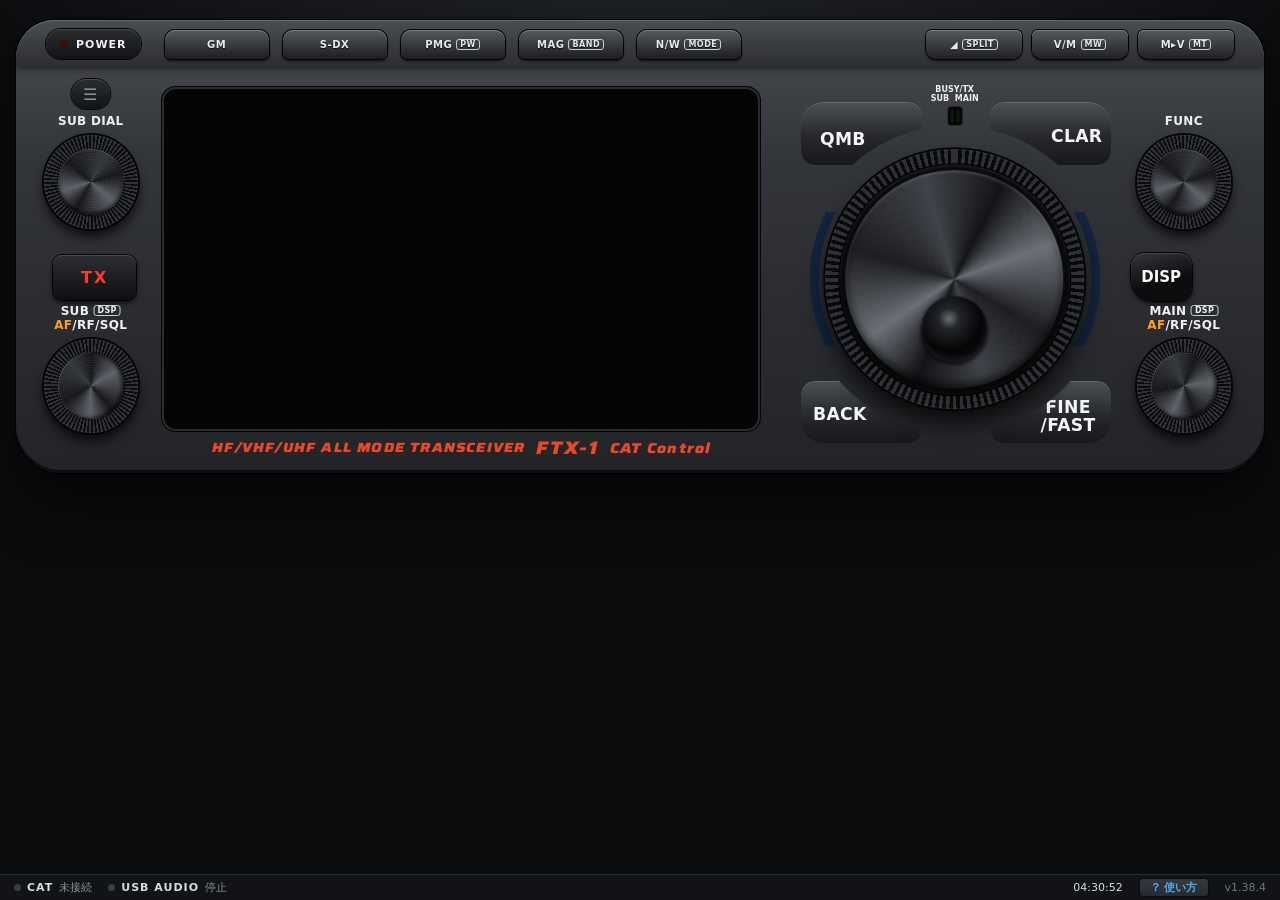
==== commit e17963c3: "Install button on top of the side panel in the browser, audio device changes take effect at once, no" ====
--- a/index.html
+++ b/index.html
@@ -21,12 +21,13 @@
 
   <div id="app">
   <aside id="sidebar" aria-label="設定">
+    <!-- (in the browser, not installed: the install button comes up here, js/app.js) -->
+    <div class="inst-top" id="instTop" hidden></div>
     <details open id="secCat">
       <summary>CAT</summary>
         <div class="field"><label>機種（変えるとページを読み込み直します）</label>
           <select id="model"><option value="ftx1">FTX-1</option><option value="ft991a">FT-991A</option></select>
         </div>
-        <div class="row"><button class="btn" id="btnOtherWin" title="もう一方の機種を別のウインドウで開く（2 台同時に使えます）">別ウインドウで開く</button></div>
         <div class="row">
           <button class="btn" id="btnCat" title="前回のポートに接続 / 切断">接続</button>
           <button class="btn" id="btnCatPick" title="ポートを選んで接続（別のポート・初めての接続）">ポートを選ぶ…</button>
--- a/css/style.css
+++ b/css/style.css
@@ -49,6 +49,9 @@
   background: var(--panel); border: 1px solid var(--panel-line); border-radius: 12px; padding: 4px 14px 12px;
 }
 #sidebar details { border-bottom: 1px solid #454a52; padding: 6px 0 12px; }
+/* install button on top of the side panel while the page runs in the browser */
+#sidebar .inst-top { border-bottom: 1px solid #454a52; padding: 8px 0 12px; }
+#sidebar .inst-top[hidden] { display: none; }
 #sidebar details:last-child { border-bottom: 0; }
 #sidebar summary {
   cursor: pointer; list-style: none; padding: 7px 10px 7px 6px; user-select: none;
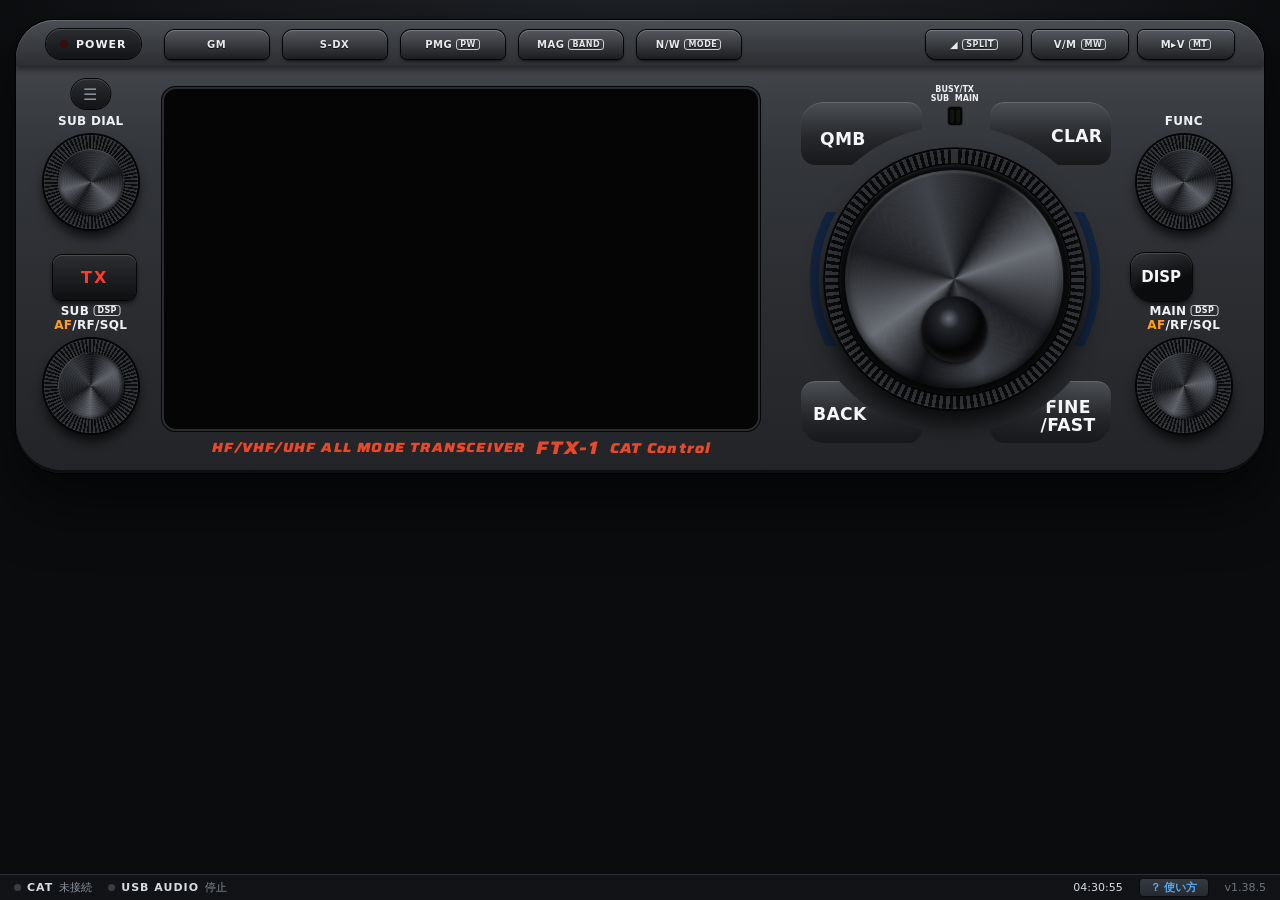
==== commit 03f42a64: "FTX-1 memory: channel list on [V/M] held (FUNC / wheel / click), write with MW, recall, M▸V, NAME, v" ====
--- a/index.html
+++ b/index.html
@@ -142,7 +142,7 @@
       <span class="te-gap"></span>
       <div class="te-right">
         <div class="tk"><label>◢<em>SPLIT</em></label><button class="tkey" data-act="split" id="keySplit" title="押す: MAIN⇔SUB 入替 / 長押し: SPLIT"></button></div>
-        <div class="tk"><label>V/M<em>MW</em></label><button class="tkey" data-act="vm" title="押す: VFO⇔メモリー / 長押し: メモリー書込"></button></div>
+        <div class="tk"><label>V/M<em>MW</em></label><button class="tkey" data-act="vm" title="押す: VFO⇔メモリー / 長押し: メモリーチャンネルリスト（リスト表示中の長押しで書込）"></button></div>
         <div class="tk"><label>M▸V<em>MT</em></label><button class="tkey" data-act="mv" title="押す: メモリー→VFO / 長押し: メモリーチューン"></button></div>
       </div>
     </div>
--- a/css/style.css
+++ b/css/style.css
@@ -978,6 +978,21 @@
 .lcd991 .sk span, .lcd991 .pop.f991 .pt span { display: block; min-height: 3.3cqi; font: 700 2.9cqi/3.3cqi var(--t9-cond); letter-spacing: .25cqi; color: var(--t9-blue);
   text-align: center; background: #000; border-radius: .3cqi; max-width: none; overflow: hidden; }
 /* memory channel list ([A▸M], manual p.92): white lines over the lower screen, the chosen one framed in blue */
+/* FTX-1 memory channel list (manual p.68): four rows of channel / frequency + mode / tag, NAME ... BACK keys at the right */
+.memlist-ftx { position: absolute; left: 0; right: 0; top: 25.6cqi; bottom: 0; z-index: 6; background: #000; display: grid;
+  grid-template-columns: 1fr 26cqi; gap: .8cqi; padding: .6cqi .5cqi; font-weight: 700; color: #f4f6f8; }
+.memlist-ftx[hidden] { display: none; }
+.memlist-ftx .mrows { display: grid; grid-template-rows: repeat(4, 1fr); gap: .8cqi; }
+.memlist-ftx .mr { display: grid; grid-template-columns: 10cqi 1fr 1fr; gap: .4cqi; padding: .3cqi; border: .3cqi solid transparent; border-radius: .5cqi; cursor: pointer; }
+.memlist-ftx .mr.sel { border-color: #e8833a; }
+.memlist-ftx .mr > span { display: flex; align-items: center; border: .15cqi solid #4a4d52; background: #121315; padding: 0 1cqi; font-size: 2.2cqi; white-space: nowrap; overflow: hidden; }
+.memlist-ftx .mc { justify-content: center; }
+.memlist-ftx .mf b { font-weight: 700; min-width: 13cqi; }
+.memlist-ftx .mf i { font-style: normal; margin-left: 1.5cqi; }
+.memlist-ftx .mkeys { display: grid; grid-template-columns: 1fr 1fr; grid-template-rows: repeat(4, 1fr); gap: .8cqi .6cqi; }
+.memlist-ftx .mkeys button { border: 0; border-radius: .5cqi; background: linear-gradient(180deg, #686c72 0%, #4c4f54 50%, #3b3d41 100%);
+  box-shadow: inset 0 .15cqi 0 rgba(255,255,255,.18); color: #f4f6f8; font: 700 1.9cqi/1.1 inherit; font-family: inherit; cursor: pointer; }
+.memlist-ftx .mkeys button.back { color: #f0a020; }
 .lcd991 .memlist { position: absolute; inset: 40.3cqi 0 12.2cqi 0; z-index: 6; background: #000; display: flex; flex-direction: column;
   justify-content: center; gap: .6cqi; padding: 1cqi 3cqi; font: 700 3.6cqi/1.25 var(--t9-cond); letter-spacing: .1cqi; color: #fff; white-space: pre; }
 .lcd991 .memlist[hidden] { display: none; }
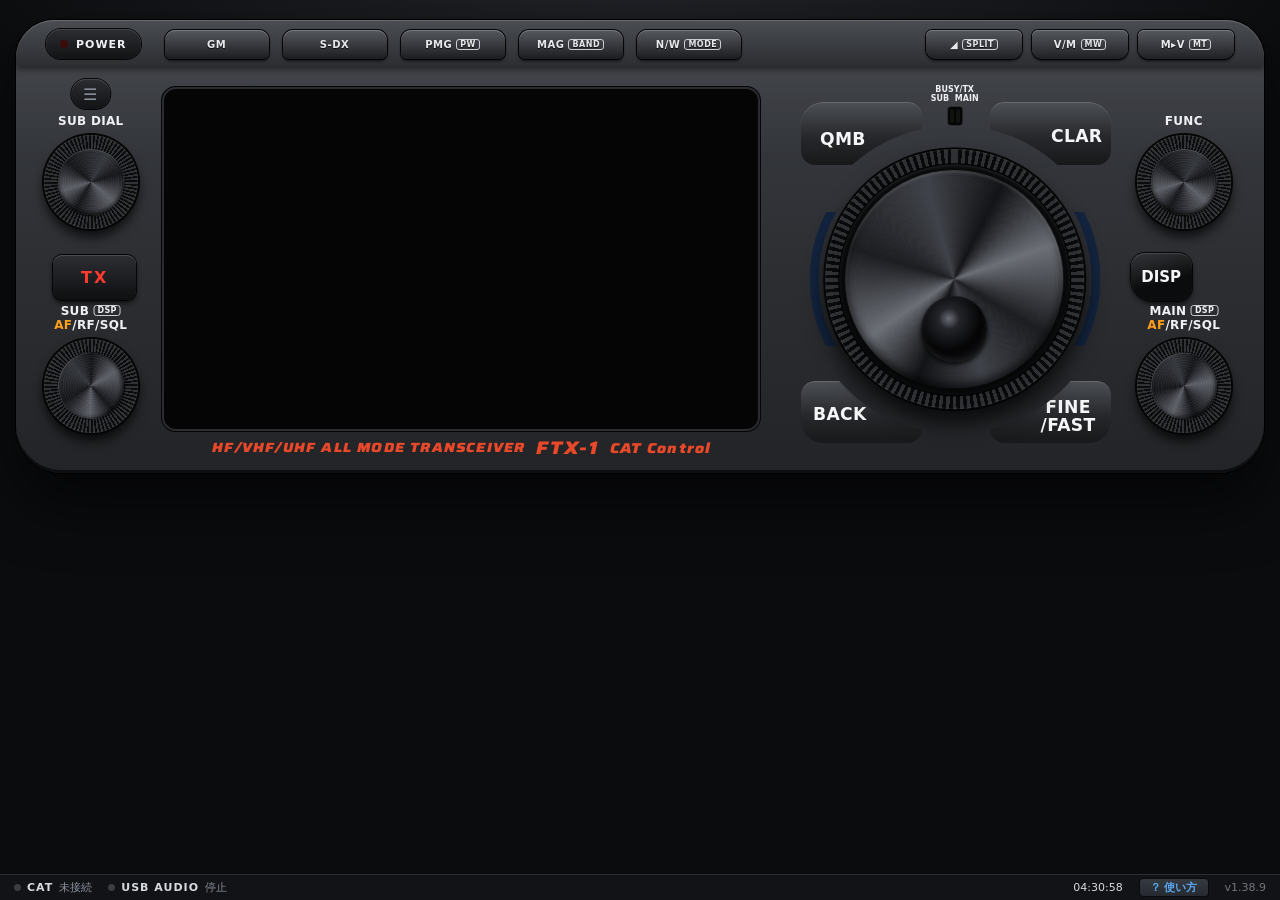
==== commit d2066f23: "CW decoder core from cw_decoder4 78b0234: DL decoder (default) with a DL / 標準 choice in CW DECODER, " ====
--- a/index.html
+++ b/index.html
@@ -67,6 +67,9 @@
           <select id="decCh"><option value="L">L</option><option value="R">R</option><option value="MIX">L+R</option></select>
           <label class="chk" title="適応型フィルタ（ALE によるノイズ低減）。弱い信号を拾いやすくなり、ノイズからの偽文字が減ります"><input type="checkbox" id="decNr"> 適応型フィルタ</label>
         </div>
+        <div class="field"><label>デコーダ</label>
+          <select id="decEng" title="DL: 学習済みのニューラルネットワークで文字を求めます（既定）。手送りの癖が強い送信や文字間が詰まった送信でも誤りが少なく、欧文・和文も文字の並びから自動で切り替えます。標準: 符号表で文字を求めます"><option value="1">DL</option><option value="0">標準</option></select>
+        </div>
         <div class="field"><label>入力ゲイン <span id="decGainV">0 dB</span></label><input type="range" id="decGain" min="-20" max="20" step="1"></div>
         <p class="hint">デコーダは <a href="https://github.com/pokibon3/cw_decoder4" target="_blank" rel="noopener">CW Decoder 4</a> の WebAssembly 版（GPL）。RX音声に BPF（Q=3, トーン追従）をかけて入力します。</p>
     </details>
